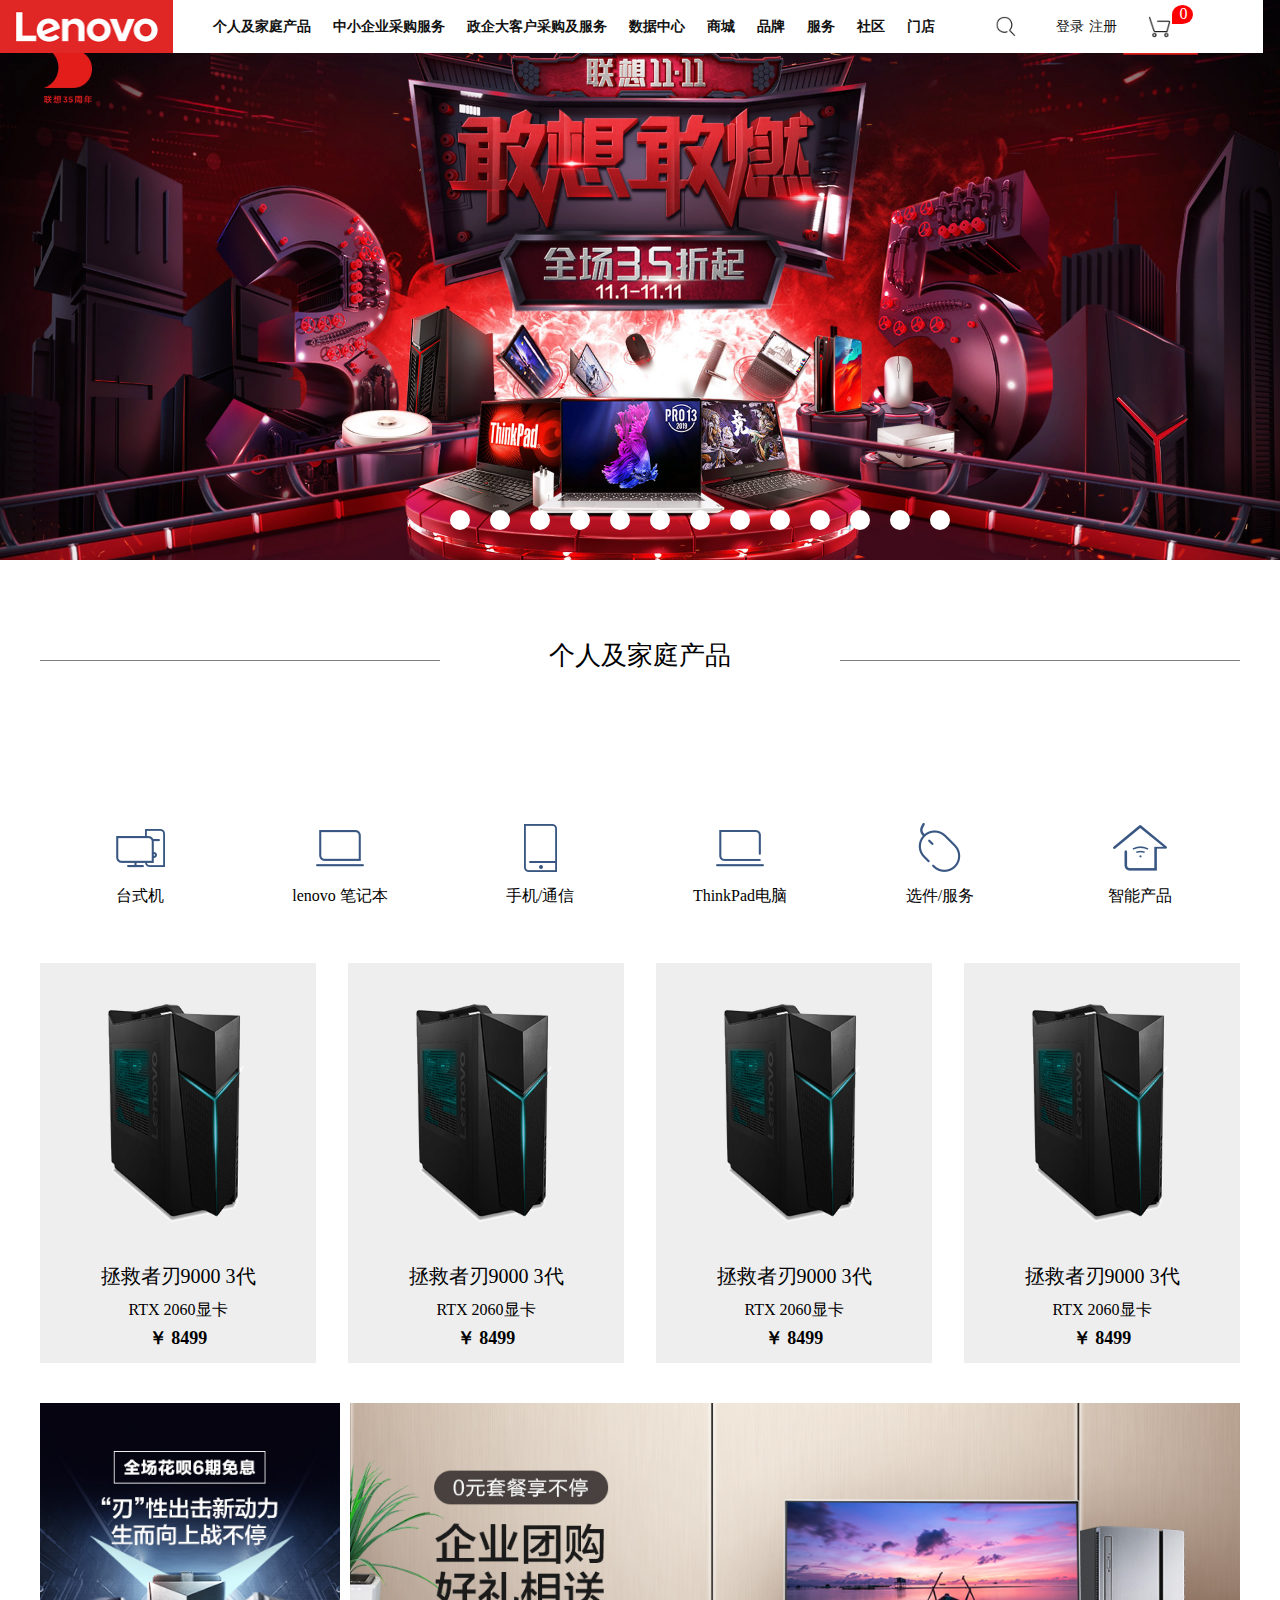
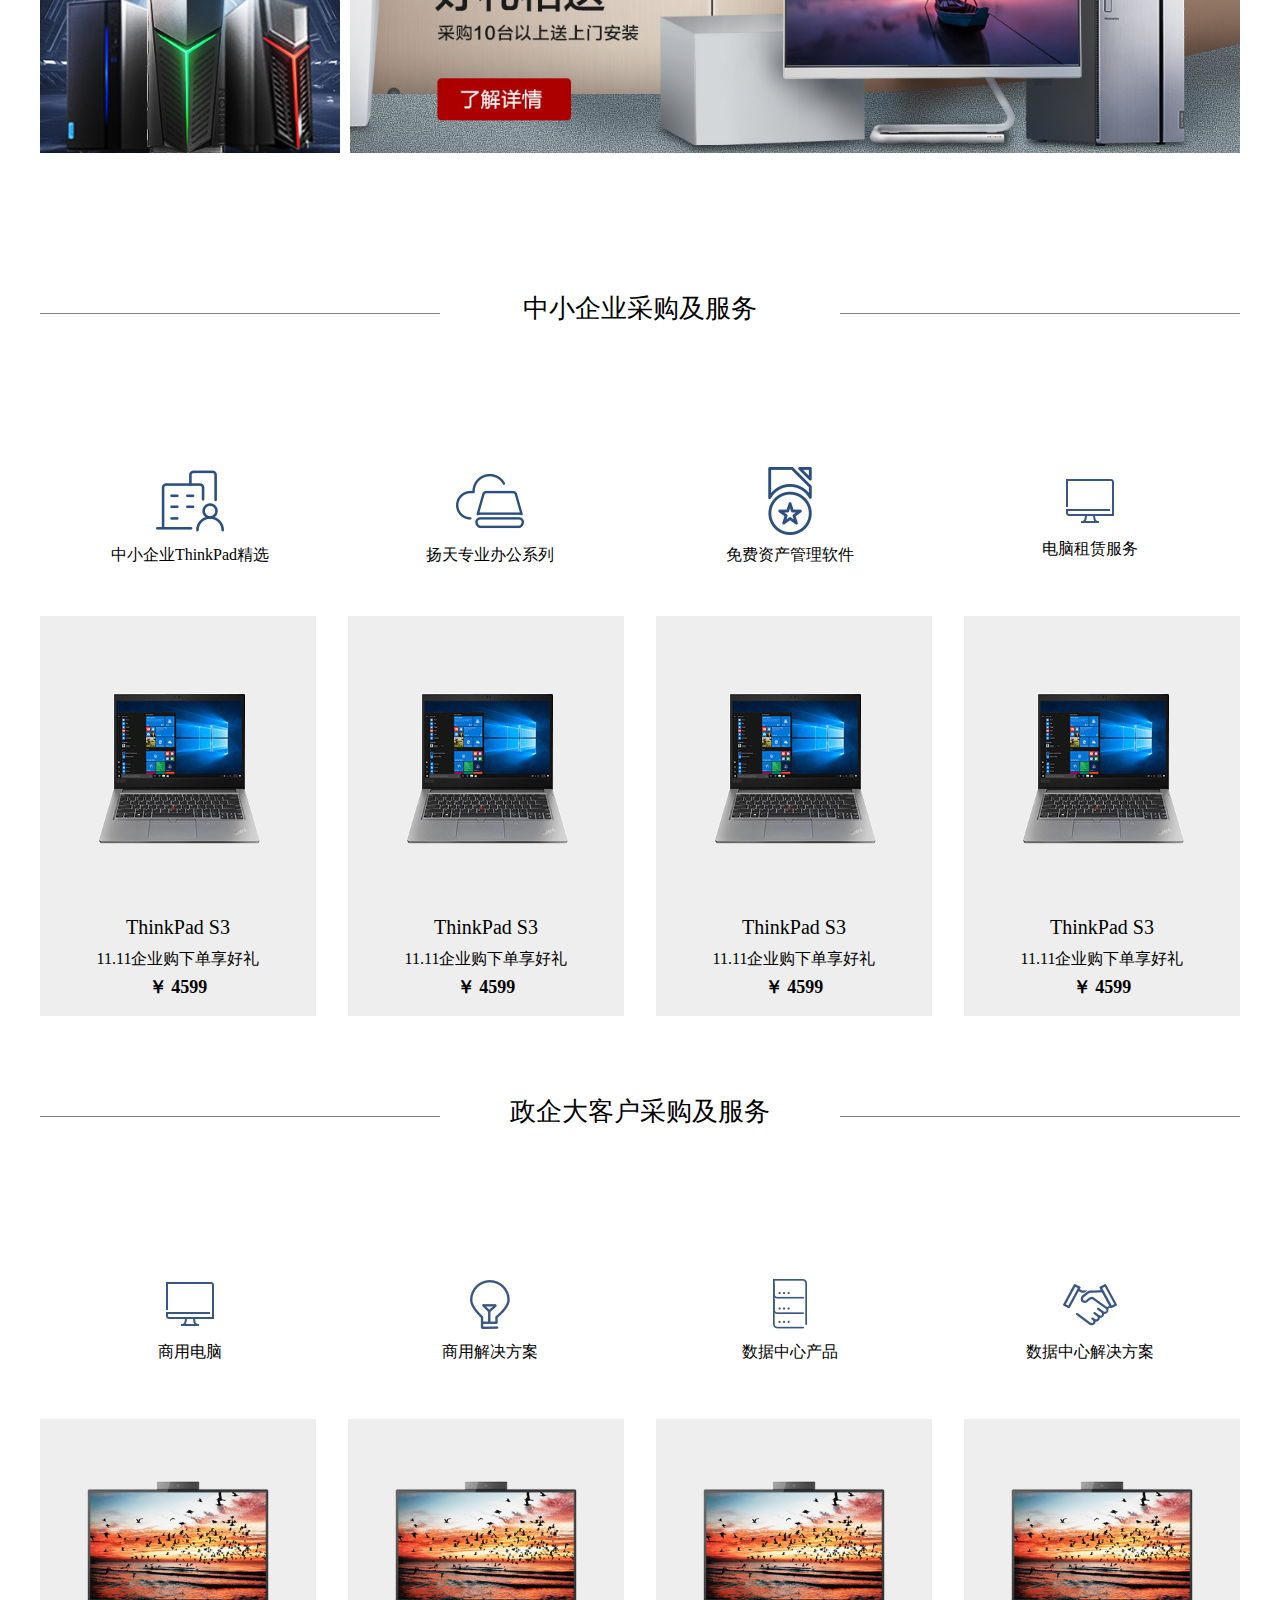
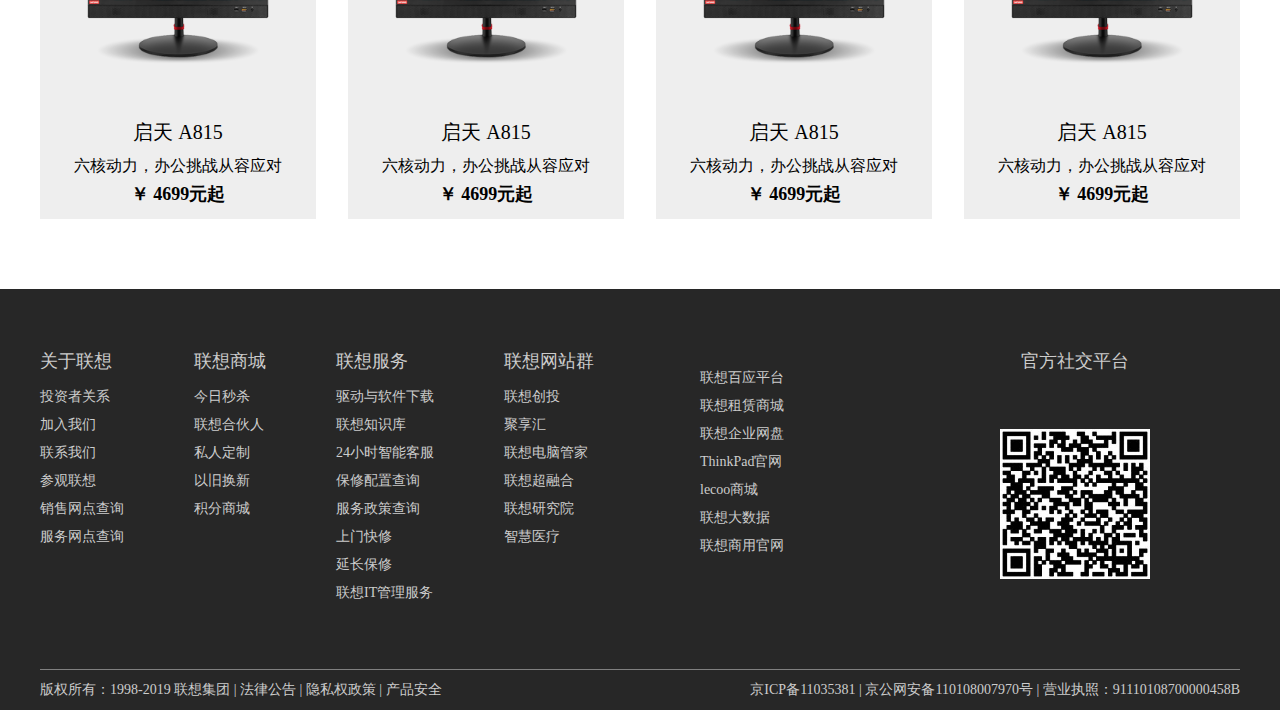
==== index.html @ bbd9d3f4 "我也忘了这是第几次提交了" ====
<!DOCTYPE html>
<html lang="en">
<head>
    <meta charset="UTF-8">
    <meta name="viewport" content="width=device-width, initial-scale=1.0">
    <meta http-equiv="X-UA-Compatible" content="ie=edge">
    <title>Document</title>
    <link rel="stylesheet" href="../css/reset.css">
    <link rel="stylesheet" href="../css/index.min.css">
    <script  src="js/require.js" async="true" defer data-main = "js/main.js"></script>
</head>
<body>
    <div class="headerbox">
        <header>
            <div class="logo"><a href=""><img src="../images/logo.png" alt=""></a></div>
            <ul>
                <li><a href="">个人及家庭产品</a></li>
                <li><a href="">中小企业采购服务</a></li>
                <li><a href="">政企大客户采购及服务</a></li>
                <li><a href="">数据中心</a></li>
                <li><a href="">商城</a></li>
                <li><a href="">品牌</a></li>
                <li><a href="">服务</a></li>
                <li><a href="">社区</a></li>
                <li><a href="">门店</a></li>
            </ul>
            <div class="search"><a href=""><img src="../images/search.png" alt=""></a></div>
            <div class="regist"><a href="">登录</a></div>
            <div class="login"><a href="">注册</a></div>
            <div class="shopping">
                <a href="">
                    <img src="../images/shopping-car.png" alt="">
                    <div class="car-count">0</div>
                </a>
            </div>
        </header>
    </div>
    <div class="bannerbox">
        <div class="banner">
            <ul>
                <!-- <li><a href=""><img src="../images/banner1.jpg" alt=""></a></li>
                <li><a href=""><img src="../images/banner2.jpg" alt=""></a></li>
                <li><a href=""><img src="../images/banner3.jpg" alt=""></a></li>
                <li><a href=""><img src="../images/banner4.jpg" alt=""></a></li>
                <li><a href=""><img src="../images/banner5.jpg" alt=""></a></li>
                <li><a href=""><img src="../images/banner6.jpg" alt=""></a></li>
                <li><a href=""><img src="../images/banner7.jpg" alt=""></a></li>
                <li><a href=""><img src="../images/banner8.jpg" alt=""></a></li>
                <li><a href=""><img src="../images/banner9.jpg" alt=""></a></li>
                <li><a href=""><img src="../images/banner10.jpg" alt=""></a></li>
                <li><a href=""><img src="../images/banner11.jpg" alt=""></a></li>
                <li><a href=""><img src="../images/banner12.jpg" alt=""></a></li> -->
            </ul>
            <div class="anchor">
                <!-- <div class = "active"></div>
                <div></div>
                <div></div>
                <div></div>
                <div></div>
                <div></div>
                <div></div>
                <div></div>
                <div></div>
                <div></div>
                <div></div>
                <div></div> -->
                
            </div>
        </div>
    </div>
    <div class="contentbox1">
        <div class="content">
            <div class="con-top">
                <p>个人及家庭产品</p>
            </div>
            <div class="con-middle">
                <a href="" class="con-middle-a1">
                    <dl>
                        <dt><img src="../images/tab1.png" alt=""></dt>
                        <dd>台式机</dd>
                    </dl>
                </a>
                <a href="" class="con-middle-a1">
                    <dl>
                        <dt><img src="../images/tab2.png" alt=""></dt>
                        <dd>lenovo 笔记本</dd>
                    </dl>
                </a>
                <a href="" class="con-middle-a1">
                    <dl>
                        <dt><img src="../images/tab3.png" alt=""></dt>
                        <dd>手机/通信</dd>
                    </dl>
                </a>
                <a href="" class="con-middle-a1">
                    <dl>
                        <dt><img src="../images/tab4.png" alt=""></dt>
                        <dd>ThinkPad电脑</dd>
                    </dl>
                </a>
                <a href="" class="con-middle-a1">
                    <dl>
                        <dt><img src="../images/tab5.png" alt=""></dt>
                        <dd>选件/服务</dd>
                    </dl>
                </a>
                <a href="" class="con-middle-a1">
                    <dl>
                        <dt><img src="../images/tab6.png" alt=""></dt>
                        <dd>智能产品</dd>
                    </dl>
                </a>
            </div>
            <div class="con-bottom">
                <ul>
                    <!-- <li>
                        <a href="">
                            <dl>
                                <dd><img src="../images/pic1.png" alt=""></dd>
                                <dt>联想服务插排板 P22</dt>
                                <h5>1.8米全长</h5>
                                <p>￥ 69</p>
                            </dl>
                        </a>
                        <a href="">
                            <dl>
                                <dd><img src="../images/pic1.png" alt=""></dd>
                                <dt>联想服务插排板 P22</dt>
                                <h5>1.8米全长</h5>
                                <p>￥ 69</p>
                            </dl>
                        </a>
                        <a href="">
                            <dl>
                                <dd><img src="../images/pic1.png" alt=""></dd>
                                <dt>联想服务插排板 P22</dt>
                                <h5>1.8米全长</h5>
                                <p>￥ 69</p>
                            </dl>
                        </a>
                        <a href="">
                            <dl>
                                <dd><img src="../images/pic1.png" alt=""></dd>
                                <dt>联想服务插排板 P22</dt>
                                <h5>1.8米全长</h5>
                                <p>￥ 69</p>
                            </dl>
                        </a>
                    </li>
                    <li>
                        <a href="">
                            <dl>
                                <dd><img src="../images/pic1.png" alt=""></dd>
                                <dt>联想服务插排板 P22</dt>
                                <h5>1.8米全长</h5>
                                <p>￥ 69</p>
                            </dl>
                        </a>
                        <a href="">
                            <dl>
                                <dd><img src="../images/pic1.png" alt=""></dd>
                                <dt>联想服务插排板 P22</dt>
                                <h5>1.8米全长</h5>
                                <p>￥ 69</p>
                            </dl>
                        </a>
                        <a href="">
                            <dl>
                                <dd><img src="../images/pic1.png" alt=""></dd>
                                <dt>联想服务插排板 P22</dt>
                                <h5>1.8米全长</h5>
                                <p>￥ 69</p>
                            </dl>
                        </a>
                        <a href="">
                            <dl>
                                <dd><img src="../images/pic1.png" alt=""></dd>
                                <dt>联想服务插排板 P22</dt>
                                <h5>1.8米全长</h5>
                                <p>￥ 69</p>
                            </dl>
                        </a>
                    </li>
                    <li>
                        <a href="">
                            <dl>
                                <dd><img src="../images/pic1.png" alt=""></dd>
                                <dt>联想服务插排板 P22</dt>
                                <h5>1.8米全长</h5>
                                <p>￥ 69</p>
                            </dl>
                        </a>
                        <a href="">
                            <dl>
                                <dd><img src="../images/pic1.png" alt=""></dd>
                                <dt>联想服务插排板 P22</dt>
                                <h5>1.8米全长</h5>
                                <p>￥ 69</p>
                            </dl>
                        </a>
                        <a href="">
                            <dl>
                                <dd><img src="../images/pic1.png" alt=""></dd>
                                <dt>联想服务插排板 P22</dt>
                                <h5>1.8米全长</h5>
                                <p>￥ 69</p>
                            </dl>
                        </a>
                        <a href="">
                            <dl>
                                <dd><img src="../images/pic1.png" alt=""></dd>
                                <dt>联想服务插排板 P22</dt>
                                <h5>1.8米全长</h5>
                                <p>￥ 69</p>
                            </dl>
                        </a>
                    </li>
                    <li>
                        <a href="">
                            <dl>
                                <dd><img src="../images/pic1.png" alt=""></dd>
                                <dt>联想服务插排板 P22</dt>
                                <h5>1.8米全长</h5>
                                <p>￥ 69</p>
                            </dl>
                        </a>
                        <a href="">
                            <dl>
                                <dd><img src="../images/pic1.png" alt=""></dd>
                                <dt>联想服务插排板 P22</dt>
                                <h5>1.8米全长</h5>
                                <p>￥ 69</p>
                            </dl>
                        </a>
                        <a href="">
                            <dl>
                                <dd><img src="../images/pic1.png" alt=""></dd>
                                <dt>联想服务插排板 P22</dt>
                                <h5>1.8米全长</h5>
                                <p>￥ 69</p>
                            </dl>
                        </a>
                        <a href="">
                            <dl>
                                <dd><img src="../images/pic1.png" alt=""></dd>
                                <dt>联想服务插排板 P22</dt>
                                <h5>1.8米全长</h5>
                                <p>￥ 69</p>
                            </dl>
                        </a>
                    </li>
                    <li>
                        <a href="">
                            <dl>
                                <dd><img src="../images/pic1.png" alt=""></dd>
                                <dt>联想服务插排板 P22</dt>
                                <h5>1.8米全长</h5>
                                <p>￥ 69</p>
                            </dl>
                        </a>
                        <a href="">
                            <dl>
                                <dd><img src="../images/pic1.png" alt=""></dd>
                                <dt>联想服务插排板 P22</dt>
                                <h5>1.8米全长</h5>
                                <p>￥ 69</p>
                            </dl>
                        </a>
                        <a href="">
                            <dl>
                                <dd><img src="../images/pic1.png" alt=""></dd>
                                <dt>联想服务插排板 P22</dt>
                                <h5>1.8米全长</h5>
                                <p>￥ 69</p>
                            </dl>
                        </a>
                        <a href="">
                            <dl>
                                <dd><img src="../images/pic1.png" alt=""></dd>
                                <dt>联想服务插排板 P22</dt>
                                <h5>1.8米全长</h5>
                                <p>￥ 69</p>
                            </dl>
                        </a>
                    </li>
                    <li>
                        <a href="">
                            <dl>
                                <dd><img src="../images/pic1.png" alt=""></dd>
                                <dt>联想服务插排板 P22</dt>
                                <h5>1.8米全长</h5>
                                <p>￥ 69</p>
                            </dl>
                        </a>
                        <a href="">
                            <dl>
                                <dd><img src="../images/pic1.png" alt=""></dd>
                                <dt>联想服务插排板 P22</dt>
                                <h5>1.8米全长</h5>
                                <p>￥ 69</p>
                            </dl>
                        </a>
                        <a href="">
                            <dl>
                                <dd><img src="../images/pic1.png" alt=""></dd>
                                <dt>联想服务插排板 P22</dt>
                                <h5>1.8米全长</h5>
                                <p>￥ 69</p>
                            </dl>
                        </a>
                        <a href="">
                            <dl>
                                <dd><img src="../images/pic1.png" alt=""></dd>
                                <dt>联想服务插排板 P22</dt>
                                <h5>1.8米全长</h5>
                                <p>￥ 69</p>
                            </dl>
                        </a>
                    </li> -->
                    
                </ul>
            </div>
            <div class="con-footer">
                <ul>
                    <!-- <li>
                            <div class="left"><a href=""><img src="images/pic11.jpg" alt=""></a></div>
                
                            <div class="right"><a href=""><img src="images/pic12.jpg" alt=""></a></div>
                    </li>
                    <li>
                            <div class="left"><a href=""><img src="images/pic11.jpg" alt=""></a></div>
                
                            <div class="right"><a href=""><img src="images/pic12.jpg" alt=""></a></div>
                    </li>
                    <li>
                            <div class="left"><a href=""><img src="images/pic11.jpg" alt=""></a></div>
                
                            <div class="right"><a href=""><img src="images/pic12.jpg" alt=""></a></div>
                    </li> -->
                </ul>
            </div>
        </div>
    </div>

    <div class="contentbox2">
            <div class="content">
                <div class="con-top">
                    <p>中小企业采购及服务</p>
                </div>
                <div class="con-middle">
                    <a href="" class="con-middle-a2">
                        <dl>
                            <dt><img src="../images/tab7.png" alt=""></dt>
                            <dd>中小企业ThinkPad精选</dd>
                        </dl>
                    </a>
                    <a href="" class="con-middle-a2">
                        <dl>
                            <dt><img src="../images/tab8.png" alt=""></dt>
                            <dd>扬天专业办公系列</dd>
                        </dl>
                    </a>
                    <a href="" class="con-middle-a2">
                        <dl>
                            <dt><img src="../images/tab9.png" alt=""></dt>
                            <dd>免费资产管理软件</dd>
                        </dl>
                    </a>
                    <a href="" class="con-middle-a2">
                        <dl>
                            <dt><img src="../images/tab10.png" alt=""></dt>
                            <dd>电脑租赁服务</dd>
                        </dl>
                    </a> 
                </div>
                <div class="con-bottom">
                    <ul>
                        <!-- <li>
                            <a href="">
                                <dl>
                                    <dd><img src="../images/pic1.png" alt=""></dd>
                                    <dt>联想服务插排板 P22</dt>
                                    <h5>1.8米全长</h5>
                                    <p>￥ 69</p>
                                </dl>
                            </a>
                            <a href="">
                                <dl>
                                    <dd><img src="../images/pic1.png" alt=""></dd>
                                    <dt>联想服务插排板 P22</dt>
                                    <h5>1.8米全长</h5>
                                    <p>￥ 69</p>
                                </dl>
                            </a>
                            <a href="">
                                <dl>
                                    <dd><img src="../images/pic1.png" alt=""></dd>
                                    <dt>联想服务插排板 P22</dt>
                                    <h5>1.8米全长</h5>
                                    <p>￥ 69</p>
                                </dl>
                            </a>
                            <a href="">
                                <dl>
                                    <dd><img src="../images/pic1.png" alt=""></dd>
                                    <dt>联想服务插排板 P22</dt>
                                    <h5>1.8米全长</h5>
                                    <p>￥ 69</p>
                                </dl>
                            </a>
                        </li>
                        <li>
                            <a href="">
                                <dl>
                                    <dd><img src="../images/pic1.png" alt=""></dd>
                                    <dt>联想服务插排板 P22</dt>
                                    <h5>1.8米全长</h5>
                                    <p>￥ 69</p>
                                </dl>
                            </a>
                            <a href="">
                                <dl>
                                    <dd><img src="../images/pic1.png" alt=""></dd>
                                    <dt>联想服务插排板 P22</dt>
                                    <h5>1.8米全长</h5>
                                    <p>￥ 69</p>
                                </dl>
                            </a>
                            <a href="">
                                <dl>
                                    <dd><img src="../images/pic1.png" alt=""></dd>
                                    <dt>联想服务插排板 P22</dt>
                                    <h5>1.8米全长</h5>
                                    <p>￥ 69</p>
                                </dl>
                            </a>
                            <a href="">
                                <dl>
                                    <dd><img src="../images/pic1.png" alt=""></dd>
                                    <dt>联想服务插排板 P22</dt>
                                    <h5>1.8米全长</h5>
                                    <p>￥ 69</p>
                                </dl>
                            </a>
                        </li>
                        <li>
                            <a href="">
                                <dl>
                                    <dd><img src="../images/pic1.png" alt=""></dd>
                                    <dt>联想服务插排板 P22</dt>
                                    <h5>1.8米全长</h5>
                                    <p>￥ 69</p>
                                </dl>
                            </a>
                            <a href="">
                                <dl>
                                    <dd><img src="../images/pic1.png" alt=""></dd>
                                    <dt>联想服务插排板 P22</dt>
                                    <h5>1.8米全长</h5>
                                    <p>￥ 69</p>
                                </dl>
                            </a>
                            <a href="">
                                <dl>
                                    <dd><img src="../images/pic1.png" alt=""></dd>
                                    <dt>联想服务插排板 P22</dt>
                                    <h5>1.8米全长</h5>
                                    <p>￥ 69</p>
                                </dl>
                            </a>
                            <a href="">
                                <dl>
                                    <dd><img src="../images/pic1.png" alt=""></dd>
                                    <dt>联想服务插排板 P22</dt>
                                    <h5>1.8米全长</h5>
                                    <p>￥ 69</p>
                                </dl>
                            </a>
                        </li>
                        <li>
                            <a href="">
                                <dl>
                                    <dd><img src="../images/pic1.png" alt=""></dd>
                                    <dt>联想服务插排板 P22</dt>
                                    <h5>1.8米全长</h5>
                                    <p>￥ 69</p>
                                </dl>
                            </a>
                            <a href="">
                                <dl>
                                    <dd><img src="../images/pic1.png" alt=""></dd>
                                    <dt>联想服务插排板 P22</dt>
                                    <h5>1.8米全长</h5>
                                    <p>￥ 69</p>
                                </dl>
                            </a>
                            <a href="">
                                <dl>
                                    <dd><img src="../images/pic1.png" alt=""></dd>
                                    <dt>联想服务插排板 P22</dt>
                                    <h5>1.8米全长</h5>
                                    <p>￥ 69</p>
                                </dl>
                            </a>
                            <a href="">
                                <dl>
                                    <dd><img src="../images/pic1.png" alt=""></dd>
                                    <dt>联想服务插排板 P22</dt>
                                    <h5>1.8米全长</h5>
                                    <p>￥ 69</p>
                                </dl>
                            </a>
                        </li>
                        <li>
                            <a href="">
                                <dl>
                                    <dd><img src="../images/pic1.png" alt=""></dd>
                                    <dt>联想服务插排板 P22</dt>
                                    <h5>1.8米全长</h5>
                                    <p>￥ 69</p>
                                </dl>
                            </a>
                            <a href="">
                                <dl>
                                    <dd><img src="../images/pic1.png" alt=""></dd>
                                    <dt>联想服务插排板 P22</dt>
                                    <h5>1.8米全长</h5>
                                    <p>￥ 69</p>
                                </dl>
                            </a>
                            <a href="">
                                <dl>
                                    <dd><img src="../images/pic1.png" alt=""></dd>
                                    <dt>联想服务插排板 P22</dt>
                                    <h5>1.8米全长</h5>
                                    <p>￥ 69</p>
                                </dl>
                            </a>
                            <a href="">
                                <dl>
                                    <dd><img src="../images/pic1.png" alt=""></dd>
                                    <dt>联想服务插排板 P22</dt>
                                    <h5>1.8米全长</h5>
                                    <p>￥ 69</p>
                                </dl>
                            </a>
                        </li>
                        <li>
                            <a href="">
                                <dl>
                                    <dd><img src="../images/pic1.png" alt=""></dd>
                                    <dt>联想服务插排板 P22</dt>
                                    <h5>1.8米全长</h5>
                                    <p>￥ 69</p>
                                </dl>
                            </a>
                            <a href="">
                                <dl>
                                    <dd><img src="../images/pic1.png" alt=""></dd>
                                    <dt>联想服务插排板 P22</dt>
                                    <h5>1.8米全长</h5>
                                    <p>￥ 69</p>
                                </dl>
                            </a>
                            <a href="">
                                <dl>
                                    <dd><img src="../images/pic1.png" alt=""></dd>
                                    <dt>联想服务插排板 P22</dt>
                                    <h5>1.8米全长</h5>
                                    <p>￥ 69</p>
                                </dl>
                            </a>
                            <a href="">
                                <dl>
                                    <dd><img src="../images/pic1.png" alt=""></dd>
                                    <dt>联想服务插排板 P22</dt>
                                    <h5>1.8米全长</h5>
                                    <p>￥ 69</p>
                                </dl>
                            </a>
                        </li> -->
                        
                    </ul>
                </div>
                
            </div>
        </div>
        <div class="contentbox3">
                <div class="content">
                    <div class="con-top">
                        <p>政企大客户采购及服务</p>
                    </div>
                    <div class="con-middle">
                        <a href="" class="con-middle-a3">
                            <dl>
                                <dt><img src="../images/tab11.png" alt=""></dt>
                                <dd>商用电脑</dd>
                            </dl>
                        </a>
                        <a href="" class="con-middle-a3">
                            <dl>
                                <dt><img src="../images/tab12.png" alt=""></dt>
                                <dd>商用解决方案</dd>
                            </dl>
                        </a>
                        <a href="" class="con-middle-a3">
                            <dl>
                                <dt><img src="../images/tab13.png" alt=""></dt>
                                <dd>数据中心产品</dd>
                            </dl>
                        </a>
                        <a href="" class="con-middle-a3">
                            <dl>
                                <dt><img src="../images/tab14.png" alt=""></dt>
                                <dd>数据中心解决方案</dd>
                            </dl>
                        </a> 
                    </div>
                    <div class="con-bottom">
                        <ul>
                            <!-- <li>
                                <a href="">
                                    <dl>
                                        <dd><img src="../images/pic1.png" alt=""></dd>
                                        <dt>联想服务插排板 P22</dt>
                                        <h5>1.8米全长</h5>
                                        <p>￥ 69</p>
                                    </dl>
                                </a>
                                <a href="">
                                    <dl>
                                        <dd><img src="../images/pic1.png" alt=""></dd>
                                        <dt>联想服务插排板 P22</dt>
                                        <h5>1.8米全长</h5>
                                        <p>￥ 69</p>
                                    </dl>
                                </a>
                                <a href="">
                                    <dl>
                                        <dd><img src="../images/pic1.png" alt=""></dd>
                                        <dt>联想服务插排板 P22</dt>
                                        <h5>1.8米全长</h5>
                                        <p>￥ 69</p>
                                    </dl>
                                </a>
                                <a href="">
                                    <dl>
                                        <dd><img src="../images/pic1.png" alt=""></dd>
                                        <dt>联想服务插排板 P22</dt>
                                        <h5>1.8米全长</h5>
                                        <p>￥ 69</p>
                                    </dl>
                                </a>
                            </li>
                            <li>
                                <a href="">
                                    <dl>
                                        <dd><img src="../images/pic1.png" alt=""></dd>
                                        <dt>联想服务插排板 P22</dt>
                                        <h5>1.8米全长</h5>
                                        <p>￥ 69</p>
                                    </dl>
                                </a>
                                <a href="">
                                    <dl>
                                        <dd><img src="../images/pic1.png" alt=""></dd>
                                        <dt>联想服务插排板 P22</dt>
                                        <h5>1.8米全长</h5>
                                        <p>￥ 69</p>
                                    </dl>
                                </a>
                                <a href="">
                                    <dl>
                                        <dd><img src="../images/pic1.png" alt=""></dd>
                                        <dt>联想服务插排板 P22</dt>
                                        <h5>1.8米全长</h5>
                                        <p>￥ 69</p>
                                    </dl>
                                </a>
                                <a href="">
                                    <dl>
                                        <dd><img src="../images/pic1.png" alt=""></dd>
                                        <dt>联想服务插排板 P22</dt>
                                        <h5>1.8米全长</h5>
                                        <p>￥ 69</p>
                                    </dl>
                                </a>
                            </li>
                            <li>
                                <a href="">
                                    <dl>
                                        <dd><img src="../images/pic1.png" alt=""></dd>
                                        <dt>联想服务插排板 P22</dt>
                                        <h5>1.8米全长</h5>
                                        <p>￥ 69</p>
                                    </dl>
                                </a>
                                <a href="">
                                    <dl>
                                        <dd><img src="../images/pic1.png" alt=""></dd>
                                        <dt>联想服务插排板 P22</dt>
                                        <h5>1.8米全长</h5>
                                        <p>￥ 69</p>
                                    </dl>
                                </a>
                                <a href="">
                                    <dl>
                                        <dd><img src="../images/pic1.png" alt=""></dd>
                                        <dt>联想服务插排板 P22</dt>
                                        <h5>1.8米全长</h5>
                                        <p>￥ 69</p>
                                    </dl>
                                </a>
                                <a href="">
                                    <dl>
                                        <dd><img src="../images/pic1.png" alt=""></dd>
                                        <dt>联想服务插排板 P22</dt>
                                        <h5>1.8米全长</h5>
                                        <p>￥ 69</p>
                                    </dl>
                                </a>
                            </li>
                            <li>
                                <a href="">
                                    <dl>
                                        <dd><img src="../images/pic1.png" alt=""></dd>
                                        <dt>联想服务插排板 P22</dt>
                                        <h5>1.8米全长</h5>
                                        <p>￥ 69</p>
                                    </dl>
                                </a>
                                <a href="">
                                    <dl>
                                        <dd><img src="../images/pic1.png" alt=""></dd>
                                        <dt>联想服务插排板 P22</dt>
                                        <h5>1.8米全长</h5>
                                        <p>￥ 69</p>
                                    </dl>
                                </a>
                                <a href="">
                                    <dl>
                                        <dd><img src="../images/pic1.png" alt=""></dd>
                                        <dt>联想服务插排板 P22</dt>
                                        <h5>1.8米全长</h5>
                                        <p>￥ 69</p>
                                    </dl>
                                </a>
                                <a href="">
                                    <dl>
                                        <dd><img src="../images/pic1.png" alt=""></dd>
                                        <dt>联想服务插排板 P22</dt>
                                        <h5>1.8米全长</h5>
                                        <p>￥ 69</p>
                                    </dl>
                                </a>
                            </li>
                            <li>
                                <a href="">
                                    <dl>
                                        <dd><img src="../images/pic1.png" alt=""></dd>
                                        <dt>联想服务插排板 P22</dt>
                                        <h5>1.8米全长</h5>
                                        <p>￥ 69</p>
                                    </dl>
                                </a>
                                <a href="">
                                    <dl>
                                        <dd><img src="../images/pic1.png" alt=""></dd>
                                        <dt>联想服务插排板 P22</dt>
                                        <h5>1.8米全长</h5>
                                        <p>￥ 69</p>
                                    </dl>
                                </a>
                                <a href="">
                                    <dl>
                                        <dd><img src="../images/pic1.png" alt=""></dd>
                                        <dt>联想服务插排板 P22</dt>
                                        <h5>1.8米全长</h5>
                                        <p>￥ 69</p>
                                    </dl>
                                </a>
                                <a href="">
                                    <dl>
                                        <dd><img src="../images/pic1.png" alt=""></dd>
                                        <dt>联想服务插排板 P22</dt>
                                        <h5>1.8米全长</h5>
                                        <p>￥ 69</p>
                                    </dl>
                                </a>
                            </li>
                            <li>
                                <a href="">
                                    <dl>
                                        <dd><img src="../images/pic1.png" alt=""></dd>
                                        <dt>联想服务插排板 P22</dt>
                                        <h5>1.8米全长</h5>
                                        <p>￥ 69</p>
                                    </dl>
                                </a>
                                <a href="">
                                    <dl>
                                        <dd><img src="../images/pic1.png" alt=""></dd>
                                        <dt>联想服务插排板 P22</dt>
                                        <h5>1.8米全长</h5>
                                        <p>￥ 69</p>
                                    </dl>
                                </a>
                                <a href="">
                                    <dl>
                                        <dd><img src="../images/pic1.png" alt=""></dd>
                                        <dt>联想服务插排板 P22</dt>
                                        <h5>1.8米全长</h5>
                                        <p>￥ 69</p>
                                    </dl>
                                </a>
                                <a href="">
                                    <dl>
                                        <dd><img src="../images/pic1.png" alt=""></dd>
                                        <dt>联想服务插排板 P22</dt>
                                        <h5>1.8米全长</h5>
                                        <p>￥ 69</p>
                                    </dl>
                                </a>
                            </li> -->
                            
                        </ul>
                    </div>
                    
                </div>
            </div>



    <!-- 页面底部 -->
    <div class="footbox">
        <footer>
            <div class="top">
                <div class="left">
                    <dl>
                        <dt><a href="">关于联想</a></dt>
                        <dd><a href="">投资者关系</a></dd>
                        <dd><a href="">加入我们</a></dd>
                        <dd><a href="">联系我们</a></dd>
                        <dd><a href="">参观联想</a></dd>
                        <dd><a href="">销售网点查询</a></dd>
                        <dd><a href="">服务网点查询</a></dd>
                    </dl>
                    <dl>
                        <dt><a href="">联想商城</a></dt>
                        <dd><a href="">今日秒杀</a></dd>
                        <dd><a href="">联想合伙人</a></dd>
                        <dd><a href="">私人定制</a></dd>
                        <dd><a href="">以旧换新</a></dd>
                        <dd><a href="">积分商城</a></dd>                   
                    </dl>
                    <dl>
                        <dt><a href="">联想服务</a></dt>
                        <dd><a href="">驱动与软件下载</a></dd>
                        <dd><a href="">联想知识库</a></dd>
                        <dd><a href="">24小时智能客服</a></dd>
                        <dd><a href="">保修配置查询</a></dd>
                        <dd><a href="">服务政策查询</a></dd>
                        <dd><a href="">上门快修</a></dd>
                        <dd><a href="">延长保修</a></dd>
                        <dd><a href="">联想IT管理服务</a></dd>
                    </dl>
                    <dl>
                        <dt><a href="">联想网站群</a></dt>
                        <dd><a href="">联想创投</a></dd>
                        <dd><a href="">聚享汇</a></dd>
                        <dd><a href="">联想电脑管家</a></dd>
                        <dd><a href="">联想超融合</a></dd>
                        <dd><a href="">联想研究院</a></dd>
                        <dd><a href="">智慧医疗</a></dd>
                    </dl>
                </div>
                <div class="middle">
                    <ul>
                        <li><a href="">联想百应平台</a></li>
                        <li><a href="">联想租赁商城</a></li>
                        <li><a href="">联想企业网盘</a></li>
                        <li><a href="">ThinkPad官网</a></li>
                        <li><a href="">lecoo商城</a></li>
                        <li><a href="">联想大数据</a></li>
                        <li><a href="">联想商用官网</a></li>
                    </ul>
                </div>
                <div class="right">
                    <p>官方社交平台</p>
                    <div class="share">
                        <a href=""><img src="../images/share.jpg" alt=""></a>
                    </div>
                </div>
            </div>
            <div class="bottom">
                <p class="left">
                    版权所有：1998-2019 联想集团 | 法律公告 | 隐私权政策 | 产品安全 
                </p>
                <p class="right"> 
                    京ICP备11035381 | 京公网安备110108007970号 | 营业执照：91110108700000458B
                </p>
            </div>
        </footer>
    </div>
</body>
</html>
---- css/index.min.css ----
.headerbox{height:53px;position:fixed;z-index:2;top:0;left:0;background:#fff}.headerbox header{height:53px;width:1263px}.headerbox header .logo,.headerbox header .logo img{width:173px;height:53px}.headerbox header .logo{float:left}.headerbox header ul{width:764px;height:53px;padding:0 18px 0 40px;float:left}.headerbox header ul li{float:left}.headerbox header ul li a{padding-right:22px;line-height:53px;text-align:center;height:53px;font-size:14px;color:#121212;font-weight:800}.headerbox header .search{float:left;width:21px;margin:16px 0}.headerbox header .search img{width:21px;height:21px}.headerbox header .regist{width:28px;height:53px;line-height:53px;padding-left:40px;float:left;padding-right:5px;font-size:14px}.headerbox header .regist a{height:19px;width:73px;color:#121212}.headerbox header .login{float:left;width:59px;height:53px;line-height:53px;font-size:14px}.headerbox header .login a{color:#121212}.headerbox header .shopping{float:left;padding:15px 0;position:relative}.contentbox1 .content .con-middle a dl dd,.contentbox2 .content .con-middle a dl dd,.contentbox3 .content .con-middle a dl dd{padding-top:10px}.headerbox header .shopping img{width:23px;height:23px;float:left}.headerbox header .shopping .car-count{position:absolute;width:19px;height:19px;line-height:18px;padding-left:2px;text-align:center;background:red;border-radius:50% 50% 50% 0;color:#fff;left:24px;top:5px;float:left}.banner,.banner .anchor{position:relative}.banner,.banner ul{height:560px;width:100%}.footbox footer .bottom,.footbox footer .top .left dl dd a,.footbox footer .top .left dl dt a,.footbox footer .top .middle ul li a{color:#ccc}.banner ul{overflow:hidden}.banner ul img{width:100%;height:100%}.banner .anchor{width:540px;height:10px;left:450px;bottom:50px}.contentbox1 .content .con-top p,.contentbox2 .content .con-top p,.contentbox3 .content .con-top p{left:400px;top:-15px;line-height:20px;text-align:center}.banner .anchor div{float:left;width:20px;height:20px;margin-right:20px;border-radius:50%;background:#fff}.banner .anchor .active{background:red}.contentbox1{margin-top:100px}.contentbox1 .content{width:1200px;margin:0 auto}.contentbox1 .content .con-top{border-top:1px solid gray;height:102px;position:relative}.contentbox1 .content .con-top p{width:400px;height:20px;position:absolute;background:#fff;font-size:26px}.contentbox1 .content .con-middle{height:200px;width:1200px;display:flex}.contentbox1 .content .con-middle .active{background:orange}.contentbox1 .content .con-middle a{display:flex;justify-content:center;align-items:center;width:200px}.contentbox1 .content .con-middle a dl{display:flex;flex-flow:column;justify-content:center;align-items:center}.contentbox1 .content .con-bottom ul{height:400px;overflow:hidden;margin-bottom:40px}.contentbox1 .content .con-bottom ul li{display:flex;height:400px;justify-content:space-between}.contentbox1 .content .con-bottom ul li a{width:23%;height:400px;background:#eee}.contentbox1 .content .con-bottom ul li a dl dd{width:100%;height:300px}.contentbox1 .content .con-bottom ul li a dl dd img{width:100%;height:100%}.contentbox1 .content .con-bottom ul li a dl dt{text-align:center;font-size:20px;margin-bottom:10px}.contentbox1 .content .con-bottom ul li a dl h5{text-align:center;margin-bottom:5px;font-size:16px}.contentbox1 .content .con-bottom ul li a dl p{text-align:center;font-size:18px;margin-top:5px;font-weight:800}.contentbox1 .content .con-footer{padding-bottom:60px}.contentbox1 .content .con-footer ul{overflow:hidden;height:350px}.contentbox1 .content .con-footer ul li .left{float:left;width:300px;height:400px}.contentbox1 .content .con-footer ul li .left img{width:100%;height:100%}.contentbox1 .content .con-footer ul li .right{float:right;width:890px;height:350px}.contentbox1 .content .con-footer ul li .right img{width:100%;height:100%}.contentbox2{margin-top:100px}.contentbox2 .content{width:1200px;margin:0 auto}.contentbox2 .content .con-top{border-top:1px solid gray;height:102px;position:relative}.contentbox2 .content .con-top p{width:400px;height:20px;position:absolute;background:#fff;font-size:26px}.contentbox2 .content .con-middle{height:200px;width:1200px;display:flex}.contentbox2 .content .con-middle .active{background:orange}.contentbox2 .content .con-middle a{display:flex;justify-content:center;align-items:center;width:300px}.contentbox2 .content .con-middle a dl{display:flex;flex-flow:column;justify-content:center;align-items:center}.contentbox2 .content .con-bottom ul{height:400px;overflow:hidden;margin-bottom:40px}.contentbox2 .content .con-bottom ul li{display:flex;height:400px;justify-content:space-between}.contentbox2 .content .con-bottom ul li a{width:23%;height:400px;background:#eee}.contentbox2 .content .con-bottom ul li a dl dd{width:100%;height:300px}.contentbox2 .content .con-bottom ul li a dl dd img{width:100%;height:100%}.contentbox2 .content .con-bottom ul li a dl dt{text-align:center;font-size:20px;margin-bottom:10px}.contentbox2 .content .con-bottom ul li a dl h5{text-align:center;margin-bottom:5px;font-size:16px}.contentbox2 .content .con-bottom ul li a dl p{text-align:center;font-size:18px;margin-top:5px;font-weight:800}.contentbox3{margin-top:100px}.contentbox3 .content{width:1200px;margin:0 auto}.contentbox3 .content .con-top{border-top:1px solid gray;height:102px;position:relative}.contentbox3 .content .con-top p{width:400px;height:20px;position:absolute;background:#fff;font-size:26px}.contentbox3 .content .con-middle{height:200px;width:1200px;display:flex}.contentbox3 .content .con-middle .active{background:orange}.contentbox3 .content .con-middle a{display:flex;justify-content:center;align-items:center;width:300px}.contentbox3 .content .con-middle a dl{display:flex;flex-flow:column;justify-content:center;align-items:center}.contentbox3 .content .con-bottom ul{height:400px;overflow:hidden;margin-bottom:40px}.contentbox3 .content .con-bottom ul li{display:flex;height:400px;justify-content:space-between}.contentbox3 .content .con-bottom ul li a{width:23%;height:400px;background:#eee}.contentbox3 .content .con-bottom ul li a dl dd{width:100%;height:300px}.contentbox3 .content .con-bottom ul li a dl dd img{width:100%;height:100%}.contentbox3 .content .con-bottom ul li a dl dt{text-align:center;font-size:20px;margin-bottom:10px}.contentbox3 .content .con-bottom ul li a dl h5{text-align:center;margin-bottom:5px;font-size:16px}.contentbox3 .content .con-bottom ul li a dl p{text-align:center;font-size:18px;margin-top:5px;font-weight:800}.footbox{margin-top:70px;background:#272727}.footbox footer{width:1200px;margin:0 auto}.footbox footer .top{height:250px;padding:60px 0 70px;border-bottom:1px solid gray}.footbox footer .top .left{float:left;width:660px}.footbox footer .top .left dl{float:left;padding-right:70px}.footbox footer .top .left dl dt{padding-bottom:15px;font-size:18px}.footbox footer .top .left dl dd,.footbox footer .top .middle ul li{font-size:14px;padding-bottom:10px}.footbox footer .top .middle{width:210px;float:left}.footbox footer .top .middle ul{padding-top:20px}.footbox footer .top .right{padding-left:30px;position:relative}.footbox footer .top .right p{color:#ccc;font-size:18px;text-align:center}.footbox footer .top .right .share img{width:150px;height:150px;position:absolute;top:80px;left:960px}.footbox footer .bottom{height:40px;line-height:40px;font-size:14px}.footbox footer .bottom .left{float:left}.footbox footer .bottom .right{float:right}
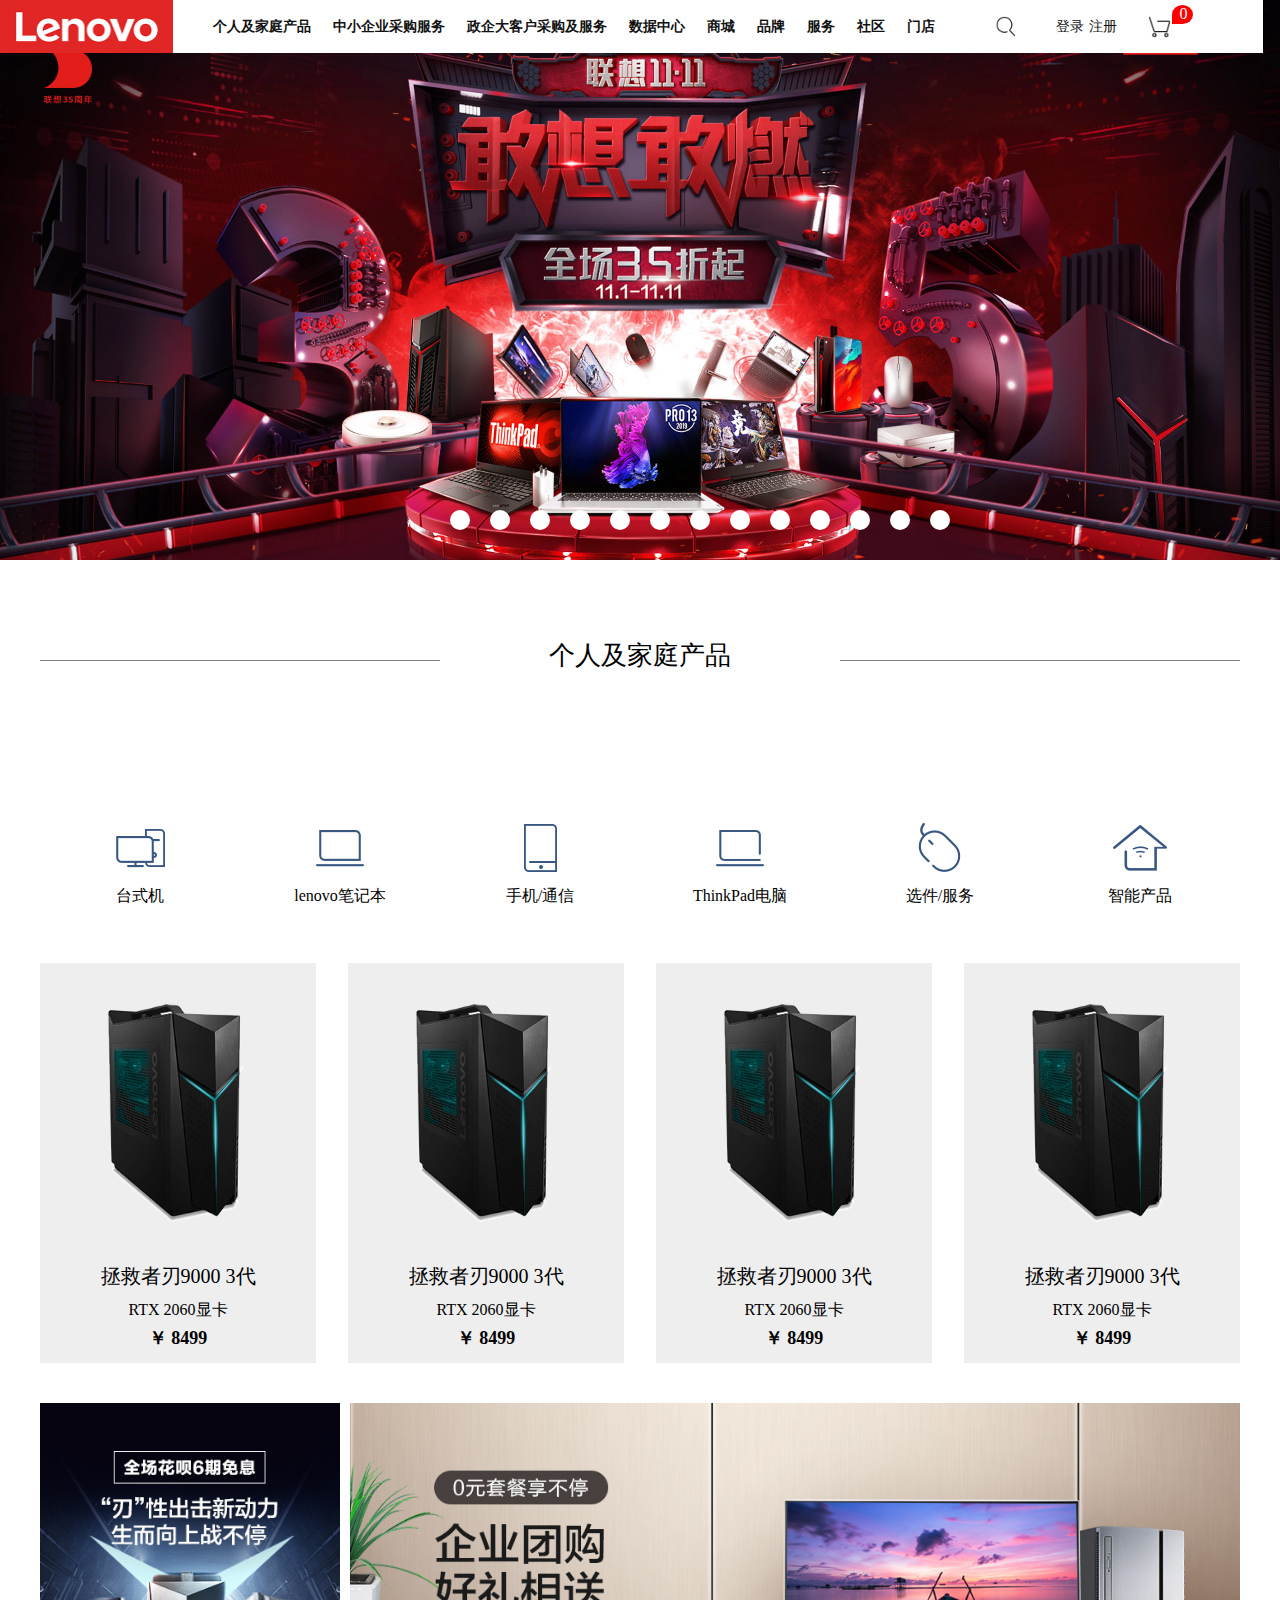
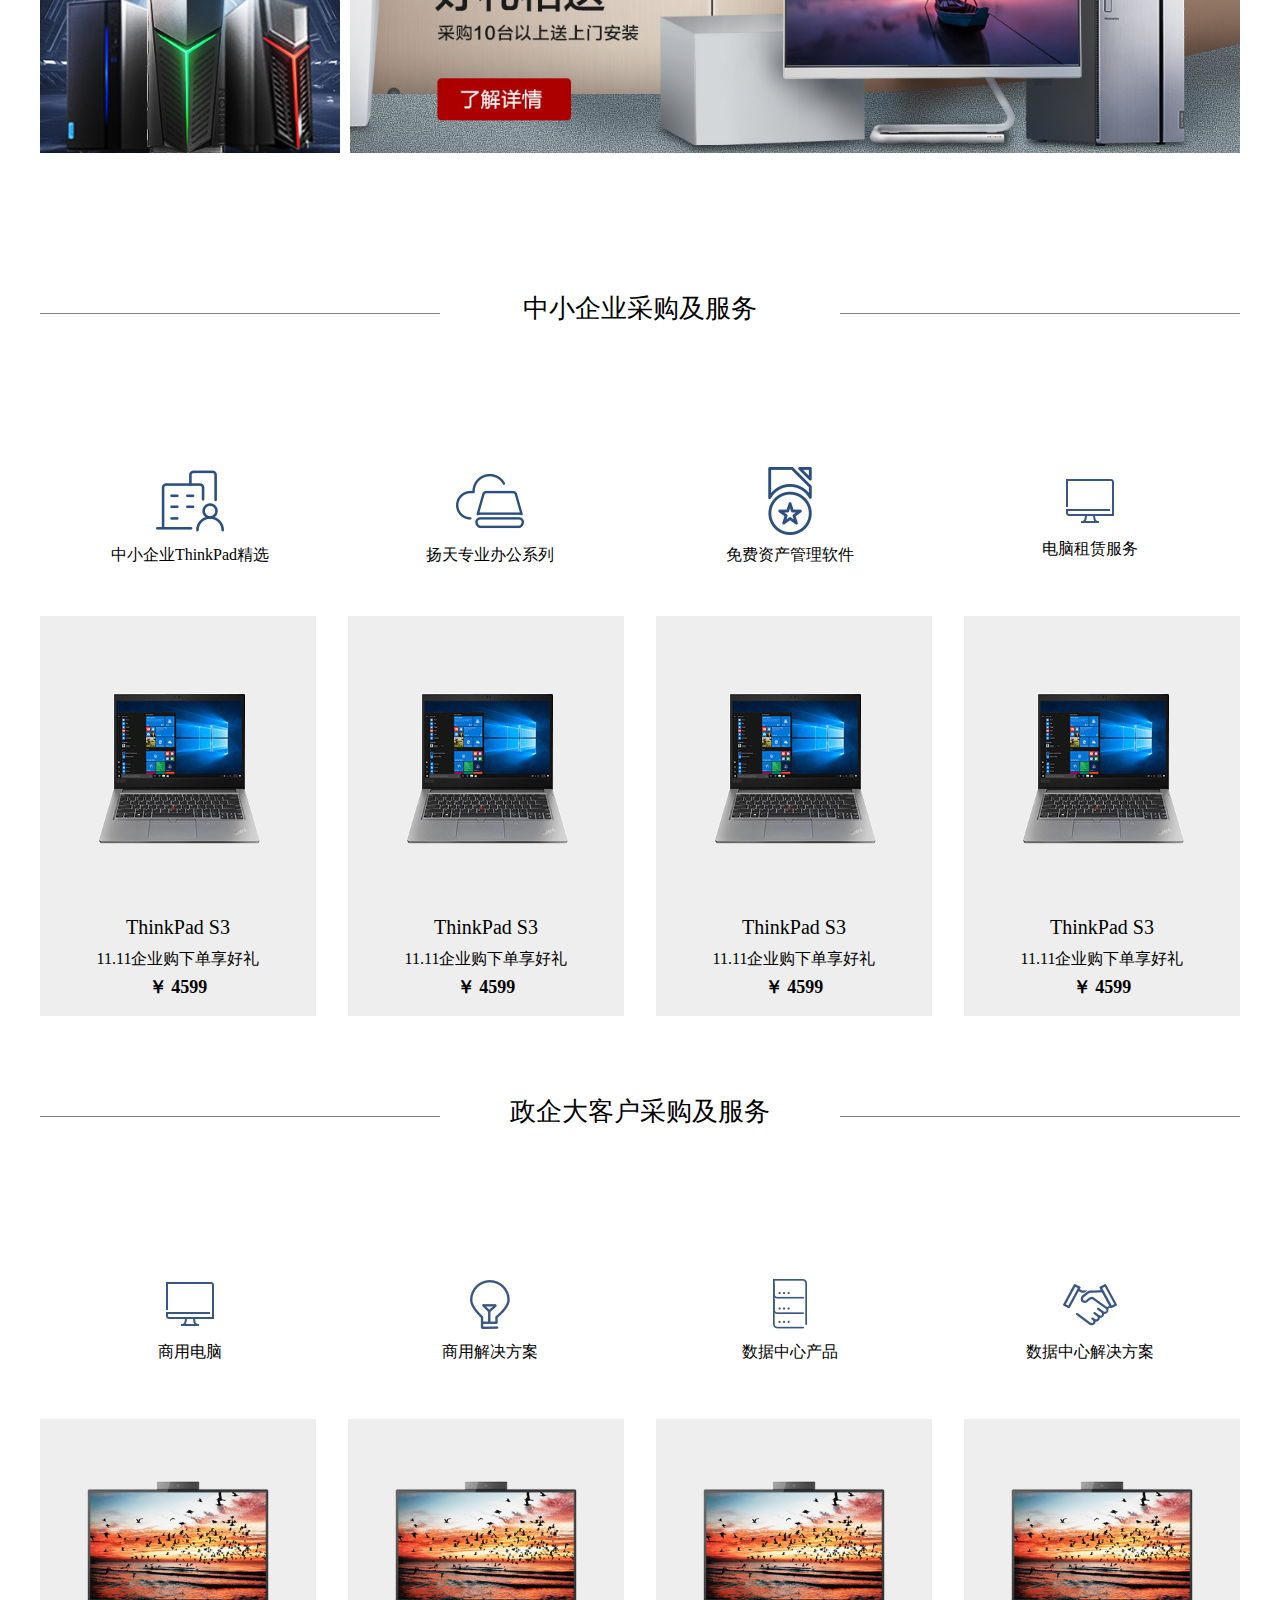
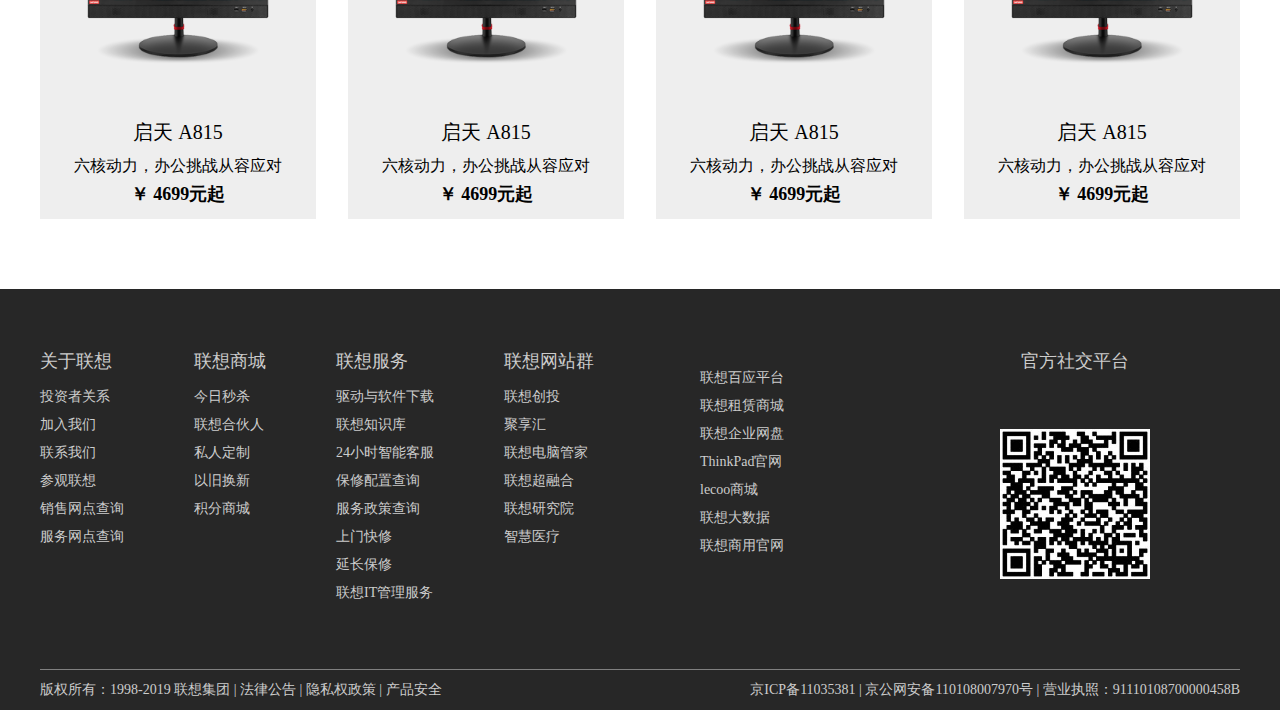
==== commit e4be0fee: "“这是第二次提交" ====
--- a/index.html
+++ b/index.html
@@ -14,9 +14,9 @@
         <header>
             <div class="logo"><a href=""><img src="../images/logo.png" alt=""></a></div>
             <ul>
-                <li><a href="">个人及家庭产品</a></li>
-                <li><a href="">中小企业采购服务</a></li>
-                <li><a href="">政企大客户采购及服务</a></li>
+                <li class = "check"><a href="">个人及家庭产品</a></li>
+                <li class = "check"><a href="">中小企业采购服务</a></li>
+                <li class = "check"><a href="">政企大客户采购及服务</a></li>
                 <li><a href="">数据中心</a></li>
                 <li><a href="">商城</a></li>
                 <li><a href="">品牌</a></li>
@@ -35,6 +35,314 @@
             </div>
         </header>
     </div>
+
+    <!-- 页面下拉 -->
+    <div class="showbox">
+        <div class="show">
+            <div class="top">
+                <ul>
+                    <li><a href="">
+                        <dl class="active checkbox">
+                            <dt><img src="../images/tab1-1.jpg" alt="" srcset=""></dt>
+                            <dd>Lenovo电脑</dd>
+                        </dl>
+                        <dl>
+                            <dt><img src="../images/tab1-2.jpg" alt="" srcset=""></dt>
+                            <dd>ThikPad电脑</dd>
+                        </dl>
+                        <dl>
+                            <dt><img src="../images/tab1-3.jpg" alt="" srcset=""></dt>
+                            <dd>手机/通信</dd>
+                        </dl>
+                        <dl>
+                            <dt><img src="../images/tab1-4.jpg" alt="" srcset=""></dt>
+                            <dd>智能产品</dd>
+                        </dl>
+                        <dl>
+                            <dt><img src="../images/tab1-5.jpg" alt="" srcset=""></dt>
+                            <dd>平板电脑</dd>
+                        </dl>
+                        <dl>
+                            <dt><img src="../images/tab1-6.jpg" alt="" srcset=""></dt>
+                            <dd>配件/办公</dd>
+                        </dl>
+                        <dl>
+                            <dt><img src="../images/tab1-7.jpg" alt=""></dt>
+                            <dd>增值服务</dd>
+                        </dl>
+                    </a></li>
+                    
+
+                    <li><a href="">
+                        <dl class="active checkbox">
+                            <dt><img src="../images/tab2-1.jpg" alt="" srcset=""></dt>
+                            <dd>办公电脑</dd>
+                        </dl>
+                        <dl>
+                            <dt><img src="../images/tab2-2.jpg" alt="" srcset=""></dt>
+                            <dd>电脑租赁服务</dd>
+                        </dl>
+                        <dl>
+                            <dt><img src="../images/tab2-3.jpg" alt="" srcset=""></dt>
+                            <dd>办公软件</dd>
+                        </dl>
+                        <dl>
+                            <dt><img src="../images/tab2-4.jpg" alt="" srcset=""></dt>
+                            <dd>企业会员</dd>
+                        </dl>
+                    </a></li>
+
+
+
+                    <li><a href="">
+                        <dl class="active checkbox">
+                            <dt><img src="../images/tab3-1.jpg" alt="" srcset=""></dt>
+                            <dd>产品</dd>
+                        </dl>
+                        <dl>
+                            <dt><img src="../images/tab3-2.jpg" alt="" srcset=""></dt>
+                            <dd>解决方案</dd>
+                        </dl>
+                        <dl>
+                            <dt><img src="../images/tab3-3.jpg" alt="" srcset=""></dt>
+                            <dd>在线采购</dd>
+                        </dl>
+                    </a></li>
+
+                </ul>
+            </div>
+            <div class="bottom">
+                <ul>
+                    <li>
+                        <a href="">
+                            <dl>
+                                <dt>游戏本</dt>
+                                <dd>&lt;&lt;&nbsp;&nbsp;&nbsp;拯救者Y7000</dd>
+                                <dd>&lt;&lt;&nbsp;&nbsp;&nbsp;拯救者Y7000</dd>
+                                <dd>&lt;&lt;&nbsp;&nbsp;&nbsp;拯救者Y7000</dd>
+                                <dd>&lt;&lt;&nbsp;&nbsp;&nbsp;拯救者Y7000</dd>
+                            </dl>
+                            <dl>
+                                    <dt>游戏本</dt>
+                                    <dd>&lt;&lt;&nbsp;&nbsp;&nbsp;拯救者Y7000</dd>
+                                    <dd>&lt;&lt;&nbsp;&nbsp;&nbsp;拯救者Y7000</dd>
+                                    <dd>&lt;&lt;&nbsp;&nbsp;&nbsp;拯救者Y7000</dd>
+                                    <dd>&lt;&lt;&nbsp;&nbsp;&nbsp;拯救者Y7000</dd>
+                                </dl>
+                                <dl>
+                                        <dt>游戏本</dt>
+                                        <dd>&lt;&lt;&nbsp;&nbsp;&nbsp;拯救者Y7000</dd>
+                                        <dd>&lt;&lt;&nbsp;&nbsp;&nbsp;拯救者Y7000</dd>
+                                        <dd>&lt;&lt;&nbsp;&nbsp;&nbsp;拯救者Y7000</dd>
+                                        <dd>&lt;&lt;&nbsp;&nbsp;&nbsp;拯救者Y7000</dd>
+                                    </dl>
+                                    <dl>
+                                            <dt>游戏本</dt>
+                                            <dd>&lt;&lt;&nbsp;&nbsp;&nbsp;拯救者Y7000</dd>
+                                            <dd>&lt;&lt;&nbsp;&nbsp;&nbsp;拯救者Y7000</dd>
+                                            <dd>&lt;&lt;&nbsp;&nbsp;&nbsp;拯救者Y7000</dd>
+                                            <dd>&lt;&lt;&nbsp;&nbsp;&nbsp;拯救者Y7000</dd>
+                                        </dl>
+                        </a>
+                    </li>
+                    <li>
+                            <a href="">
+                                <dl>
+                                    <dt>ThinkBOOK</dt>
+                                    <dd>&lt;&lt;&nbsp;&nbsp;&nbsp;进取版</dd>
+                                    <dd>&lt;&lt;&nbsp;&nbsp;&nbsp;进取版</dd>
+                                    <dd>&lt;&lt;&nbsp;&nbsp;&nbsp;进取版</dd>
+                                    <dd>&lt;&lt;&nbsp;&nbsp;&nbsp;进取版</dd>
+                                </dl>
+                                <dl>
+                                    <dt>ThinkBOOK</dt>
+                                    <dd>&lt;&lt;&nbsp;&nbsp;&nbsp;进取版</dd>
+                                    <dd>&lt;&lt;&nbsp;&nbsp;&nbsp;进取版</dd>
+                                    <dd>&lt;&lt;&nbsp;&nbsp;&nbsp;进取版</dd>
+                                    <dd>&lt;&lt;&nbsp;&nbsp;&nbsp;进取版</dd>
+                                </dl>
+                                <dl>
+                                    <dt>ThinkBOOK</dt>
+                                    <dd>&lt;&lt;&nbsp;&nbsp;&nbsp;进取版</dd>
+                                    <dd>&lt;&lt;&nbsp;&nbsp;&nbsp;进取版</dd>
+                                    <dd>&lt;&lt;&nbsp;&nbsp;&nbsp;进取版</dd>
+                                        <dd>&lt;&lt;&nbsp;&nbsp;&nbsp;进取版</dd>
+                                </dl>
+                                <dl>
+                                    <dt>ThinkBOOK</dt>
+                                        <dd>&lt;&lt;&nbsp;&nbsp;&nbsp;进取版</dd>
+                                        <dd>&lt;&lt;&nbsp;&nbsp;&nbsp;进取版</dd>
+                                        <dd>&lt;&lt;&nbsp;&nbsp;&nbsp;进取版</dd>
+                                        <dd>&lt;&lt;&nbsp;&nbsp;&nbsp;进取版</dd>
+                                </dl>
+                            </a>
+                    </li>
+                    <li>
+                            <a href="">
+                                <dl>
+                                    <dt>游戏本</dt>
+                                    <dd>&lt;&lt;&nbsp;&nbsp;&nbsp;拯救者Y7000</dd>
+                                    <dd>&lt;&lt;&nbsp;&nbsp;&nbsp;拯救者Y7000</dd>
+                                    <dd>&lt;&lt;&nbsp;&nbsp;&nbsp;拯救者Y7000</dd>
+                                    <dd>&lt;&lt;&nbsp;&nbsp;&nbsp;拯救者Y7000</dd>
+                                </dl>
+                                <dl>
+                                        <dt>游戏本</dt>
+                                        <dd>&lt;&lt;&nbsp;&nbsp;&nbsp;拯救者Y7000</dd>
+                                        <dd>&lt;&lt;&nbsp;&nbsp;&nbsp;拯救者Y7000</dd>
+                                        <dd>&lt;&lt;&nbsp;&nbsp;&nbsp;拯救者Y7000</dd>
+                                        <dd>&lt;&lt;&nbsp;&nbsp;&nbsp;拯救者Y7000</dd>
+                                    </dl>
+                                    <dl>
+                                            <dt>游戏本</dt>
+                                            <dd>&lt;&lt;&nbsp;&nbsp;&nbsp;拯救者Y7000</dd>
+                                            <dd>&lt;&lt;&nbsp;&nbsp;&nbsp;拯救者Y7000</dd>
+                                            <dd>&lt;&lt;&nbsp;&nbsp;&nbsp;拯救者Y7000</dd>
+                                            <dd>&lt;&lt;&nbsp;&nbsp;&nbsp;拯救者Y7000</dd>
+                                        </dl>
+                                        <dl>
+                                                <dt>游戏本</dt>
+                                                <dd>&lt;&lt;&nbsp;&nbsp;&nbsp;拯救者Y7000</dd>
+                                                <dd>&lt;&lt;&nbsp;&nbsp;&nbsp;拯救者Y7000</dd>
+                                                <dd>&lt;&lt;&nbsp;&nbsp;&nbsp;拯救者Y7000</dd>
+                                                <dd>&lt;&lt;&nbsp;&nbsp;&nbsp;拯救者Y7000</dd>
+                                            </dl>
+                            </a>
+                        </li>
+                        <li>
+                                <a href="">
+                                    <dl>
+                                        <dt>ThinkBOOK</dt>
+                                        <dd>&lt;&lt;&nbsp;&nbsp;&nbsp;进取版</dd>
+                                        <dd>&lt;&lt;&nbsp;&nbsp;&nbsp;进取版</dd>
+                                        <dd>&lt;&lt;&nbsp;&nbsp;&nbsp;进取版</dd>
+                                        <dd>&lt;&lt;&nbsp;&nbsp;&nbsp;进取版</dd>
+                                    </dl>
+                                    <dl>
+                                        <dt>ThinkBOOK</dt>
+                                        <dd>&lt;&lt;&nbsp;&nbsp;&nbsp;进取版</dd>
+                                        <dd>&lt;&lt;&nbsp;&nbsp;&nbsp;进取版</dd>
+                                        <dd>&lt;&lt;&nbsp;&nbsp;&nbsp;进取版</dd>
+                                        <dd>&lt;&lt;&nbsp;&nbsp;&nbsp;进取版</dd>
+                                    </dl>
+                                    <dl>
+                                        <dt>ThinkBOOK</dt>
+                                        <dd>&lt;&lt;&nbsp;&nbsp;&nbsp;进取版</dd>
+                                        <dd>&lt;&lt;&nbsp;&nbsp;&nbsp;进取版</dd>
+                                        <dd>&lt;&lt;&nbsp;&nbsp;&nbsp;进取版</dd>
+                                            <dd>&lt;&lt;&nbsp;&nbsp;&nbsp;进取版</dd>
+                                    </dl>
+                                    <dl>
+                                        <dt>ThinkBOOK</dt>
+                                            <dd>&lt;&lt;&nbsp;&nbsp;&nbsp;进取版</dd>
+                                            <dd>&lt;&lt;&nbsp;&nbsp;&nbsp;进取版</dd>
+                                            <dd>&lt;&lt;&nbsp;&nbsp;&nbsp;进取版</dd>
+                                            <dd>&lt;&lt;&nbsp;&nbsp;&nbsp;进取版</dd>
+                                    </dl>
+                                </a>
+                        </li>
+                        <li>
+                                <a href="">
+                                    <dl>
+                                        <dt>游戏本</dt>
+                                        <dd>&lt;&lt;&nbsp;&nbsp;&nbsp;拯救者Y7000</dd>
+                                        <dd>&lt;&lt;&nbsp;&nbsp;&nbsp;拯救者Y7000</dd>
+                                        <dd>&lt;&lt;&nbsp;&nbsp;&nbsp;拯救者Y7000</dd>
+                                        <dd>&lt;&lt;&nbsp;&nbsp;&nbsp;拯救者Y7000</dd>
+                                    </dl>
+                                    <dl>
+                                            <dt>游戏本</dt>
+                                            <dd>&lt;&lt;&nbsp;&nbsp;&nbsp;拯救者Y7000</dd>
+                                            <dd>&lt;&lt;&nbsp;&nbsp;&nbsp;拯救者Y7000</dd>
+                                            <dd>&lt;&lt;&nbsp;&nbsp;&nbsp;拯救者Y7000</dd>
+                                            <dd>&lt;&lt;&nbsp;&nbsp;&nbsp;拯救者Y7000</dd>
+                                        </dl>
+                                        <dl>
+                                                <dt>游戏本</dt>
+                                                <dd>&lt;&lt;&nbsp;&nbsp;&nbsp;拯救者Y7000</dd>
+                                                <dd>&lt;&lt;&nbsp;&nbsp;&nbsp;拯救者Y7000</dd>
+                                                <dd>&lt;&lt;&nbsp;&nbsp;&nbsp;拯救者Y7000</dd>
+                                                <dd>&lt;&lt;&nbsp;&nbsp;&nbsp;拯救者Y7000</dd>
+                                            </dl>
+                                            <dl>
+                                                    <dt>游戏本</dt>
+                                                    <dd>&lt;&lt;&nbsp;&nbsp;&nbsp;拯救者Y7000</dd>
+                                                    <dd>&lt;&lt;&nbsp;&nbsp;&nbsp;拯救者Y7000</dd>
+                                                    <dd>&lt;&lt;&nbsp;&nbsp;&nbsp;拯救者Y7000</dd>
+                                                    <dd>&lt;&lt;&nbsp;&nbsp;&nbsp;拯救者Y7000</dd>
+                                                </dl>
+                                </a>
+                            </li>
+                            <li>
+                                    <a href="">
+                                        <dl>
+                                            <dt>ThinkBOOK</dt>
+                                            <dd>&lt;&lt;&nbsp;&nbsp;&nbsp;进取版</dd>
+                                            <dd>&lt;&lt;&nbsp;&nbsp;&nbsp;进取版</dd>
+                                            <dd>&lt;&lt;&nbsp;&nbsp;&nbsp;进取版</dd>
+                                            <dd>&lt;&lt;&nbsp;&nbsp;&nbsp;进取版</dd>
+                                        </dl>
+                                        <dl>
+                                            <dt>ThinkBOOK</dt>
+                                            <dd>&lt;&lt;&nbsp;&nbsp;&nbsp;进取版</dd>
+                                            <dd>&lt;&lt;&nbsp;&nbsp;&nbsp;进取版</dd>
+                                            <dd>&lt;&lt;&nbsp;&nbsp;&nbsp;进取版</dd>
+                                            <dd>&lt;&lt;&nbsp;&nbsp;&nbsp;进取版</dd>
+                                        </dl>
+                                        <dl>
+                                            <dt>ThinkBOOK</dt>
+                                            <dd>&lt;&lt;&nbsp;&nbsp;&nbsp;进取版</dd>
+                                            <dd>&lt;&lt;&nbsp;&nbsp;&nbsp;进取版</dd>
+                                            <dd>&lt;&lt;&nbsp;&nbsp;&nbsp;进取版</dd>
+                                                <dd>&lt;&lt;&nbsp;&nbsp;&nbsp;进取版</dd>
+                                        </dl>
+                                        <dl>
+                                            <dt>ThinkBOOK</dt>
+                                                <dd>&lt;&lt;&nbsp;&nbsp;&nbsp;进取版</dd>
+                                                <dd>&lt;&lt;&nbsp;&nbsp;&nbsp;进取版</dd>
+                                                <dd>&lt;&lt;&nbsp;&nbsp;&nbsp;进取版</dd>
+                                                <dd>&lt;&lt;&nbsp;&nbsp;&nbsp;进取版</dd>
+                                        </dl>
+                                    </a>
+                            </li>
+                            <li>
+                                    <a href="">
+                                        <dl>
+                                            <dt>游戏本</dt>
+                                            <dd>&lt;&lt;&nbsp;&nbsp;&nbsp;拯救者Y7000</dd>
+                                            <dd>&lt;&lt;&nbsp;&nbsp;&nbsp;拯救者Y7000</dd>
+                                            <dd>&lt;&lt;&nbsp;&nbsp;&nbsp;拯救者Y7000</dd>
+                                            <dd>&lt;&lt;&nbsp;&nbsp;&nbsp;拯救者Y7000</dd>
+                                        </dl>
+                                        <dl>
+                                                <dt>游戏本</dt>
+                                                <dd>&lt;&lt;&nbsp;&nbsp;&nbsp;拯救者Y7000</dd>
+                                                <dd>&lt;&lt;&nbsp;&nbsp;&nbsp;拯救者Y7000</dd>
+                                                <dd>&lt;&lt;&nbsp;&nbsp;&nbsp;拯救者Y7000</dd>
+                                                <dd>&lt;&lt;&nbsp;&nbsp;&nbsp;拯救者Y7000</dd>
+                                            </dl>
+                                            <dl>
+                                                    <dt>游戏本</dt>
+                                                    <dd>&lt;&lt;&nbsp;&nbsp;&nbsp;拯救者Y7000</dd>
+                                                    <dd>&lt;&lt;&nbsp;&nbsp;&nbsp;拯救者Y7000</dd>
+                                                    <dd>&lt;&lt;&nbsp;&nbsp;&nbsp;拯救者Y7000</dd>
+                                                    <dd>&lt;&lt;&nbsp;&nbsp;&nbsp;拯救者Y7000</dd>
+                                                </dl>
+                                                <dl>
+                                                        <dt>游戏本</dt>
+                                                        <dd>&lt;&lt;&nbsp;&nbsp;&nbsp;拯救者Y7000</dd>
+                                                        <dd>&lt;&lt;&nbsp;&nbsp;&nbsp;拯救者Y7000</dd>
+                                                        <dd>&lt;&lt;&nbsp;&nbsp;&nbsp;拯救者Y7000</dd>
+                                                        <dd>&lt;&lt;&nbsp;&nbsp;&nbsp;拯救者Y7000</dd>
+                                                    </dl>
+                                    </a>
+                                </li>
+                                
+                </ul>
+            </div>
+        </div>
+    </div>
+    <!-- 页面banner -->
     <div class="bannerbox">
         <div class="banner">
             <ul>
@@ -68,6 +376,7 @@
             </div>
         </div>
     </div>
+    <!-- 页面内容区 -->
     <div class="contentbox1">
         <div class="content">
             <div class="con-top">
@@ -83,7 +392,7 @@
                 <a href="" class="con-middle-a1">
                     <dl>
                         <dt><img src="../images/tab2.png" alt=""></dt>
-                        <dd>lenovo 笔记本</dd>
+                        <dd>lenovo笔记本</dd>
                     </dl>
                 </a>
                 <a href="" class="con-middle-a1">
--- a/css/index.min.css
+++ b/css/index.min.css
@@ -1 +1 @@
-.headerbox{height:53px;position:fixed;z-index:2;top:0;left:0;background:#fff}.headerbox header{height:53px;width:1263px}.headerbox header .logo,.headerbox header .logo img{width:173px;height:53px}.headerbox header .logo{float:left}.headerbox header ul{width:764px;height:53px;padding:0 18px 0 40px;float:left}.headerbox header ul li{float:left}.headerbox header ul li a{padding-right:22px;line-height:53px;text-align:center;height:53px;font-size:14px;color:#121212;font-weight:800}.headerbox header .search{float:left;width:21px;margin:16px 0}.headerbox header .search img{width:21px;height:21px}.headerbox header .regist{width:28px;height:53px;line-height:53px;padding-left:40px;float:left;padding-right:5px;font-size:14px}.headerbox header .regist a{height:19px;width:73px;color:#121212}.headerbox header .login{float:left;width:59px;height:53px;line-height:53px;font-size:14px}.headerbox header .login a{color:#121212}.headerbox header .shopping{float:left;padding:15px 0;position:relative}.contentbox1 .content .con-middle a dl dd,.contentbox2 .content .con-middle a dl dd,.contentbox3 .content .con-middle a dl dd{padding-top:10px}.headerbox header .shopping img{width:23px;height:23px;float:left}.headerbox header .shopping .car-count{position:absolute;width:19px;height:19px;line-height:18px;padding-left:2px;text-align:center;background:red;border-radius:50% 50% 50% 0;color:#fff;left:24px;top:5px;float:left}.banner,.banner .anchor{position:relative}.banner,.banner ul{height:560px;width:100%}.footbox footer .bottom,.footbox footer .top .left dl dd a,.footbox footer .top .left dl dt a,.footbox footer .top .middle ul li a{color:#ccc}.banner ul{overflow:hidden}.banner ul img{width:100%;height:100%}.banner .anchor{width:540px;height:10px;left:450px;bottom:50px}.contentbox1 .content .con-top p,.contentbox2 .content .con-top p,.contentbox3 .content .con-top p{left:400px;top:-15px;line-height:20px;text-align:center}.banner .anchor div{float:left;width:20px;height:20px;margin-right:20px;border-radius:50%;background:#fff}.banner .anchor .active{background:red}.contentbox1{margin-top:100px}.contentbox1 .content{width:1200px;margin:0 auto}.contentbox1 .content .con-top{border-top:1px solid gray;height:102px;position:relative}.contentbox1 .content .con-top p{width:400px;height:20px;position:absolute;background:#fff;font-size:26px}.contentbox1 .content .con-middle{height:200px;width:1200px;display:flex}.contentbox1 .content .con-middle .active{background:orange}.contentbox1 .content .con-middle a{display:flex;justify-content:center;align-items:center;width:200px}.contentbox1 .content .con-middle a dl{display:flex;flex-flow:column;justify-content:center;align-items:center}.contentbox1 .content .con-bottom ul{height:400px;overflow:hidden;margin-bottom:40px}.contentbox1 .content .con-bottom ul li{display:flex;height:400px;justify-content:space-between}.contentbox1 .content .con-bottom ul li a{width:23%;height:400px;background:#eee}.contentbox1 .content .con-bottom ul li a dl dd{width:100%;height:300px}.contentbox1 .content .con-bottom ul li a dl dd img{width:100%;height:100%}.contentbox1 .content .con-bottom ul li a dl dt{text-align:center;font-size:20px;margin-bottom:10px}.contentbox1 .content .con-bottom ul li a dl h5{text-align:center;margin-bottom:5px;font-size:16px}.contentbox1 .content .con-bottom ul li a dl p{text-align:center;font-size:18px;margin-top:5px;font-weight:800}.contentbox1 .content .con-footer{padding-bottom:60px}.contentbox1 .content .con-footer ul{overflow:hidden;height:350px}.contentbox1 .content .con-footer ul li .left{float:left;width:300px;height:400px}.contentbox1 .content .con-footer ul li .left img{width:100%;height:100%}.contentbox1 .content .con-footer ul li .right{float:right;width:890px;height:350px}.contentbox1 .content .con-footer ul li .right img{width:100%;height:100%}.contentbox2{margin-top:100px}.contentbox2 .content{width:1200px;margin:0 auto}.contentbox2 .content .con-top{border-top:1px solid gray;height:102px;position:relative}.contentbox2 .content .con-top p{width:400px;height:20px;position:absolute;background:#fff;font-size:26px}.contentbox2 .content .con-middle{height:200px;width:1200px;display:flex}.contentbox2 .content .con-middle .active{background:orange}.contentbox2 .content .con-middle a{display:flex;justify-content:center;align-items:center;width:300px}.contentbox2 .content .con-middle a dl{display:flex;flex-flow:column;justify-content:center;align-items:center}.contentbox2 .content .con-bottom ul{height:400px;overflow:hidden;margin-bottom:40px}.contentbox2 .content .con-bottom ul li{display:flex;height:400px;justify-content:space-between}.contentbox2 .content .con-bottom ul li a{width:23%;height:400px;background:#eee}.contentbox2 .content .con-bottom ul li a dl dd{width:100%;height:300px}.contentbox2 .content .con-bottom ul li a dl dd img{width:100%;height:100%}.contentbox2 .content .con-bottom ul li a dl dt{text-align:center;font-size:20px;margin-bottom:10px}.contentbox2 .content .con-bottom ul li a dl h5{text-align:center;margin-bottom:5px;font-size:16px}.contentbox2 .content .con-bottom ul li a dl p{text-align:center;font-size:18px;margin-top:5px;font-weight:800}.contentbox3{margin-top:100px}.contentbox3 .content{width:1200px;margin:0 auto}.contentbox3 .content .con-top{border-top:1px solid gray;height:102px;position:relative}.contentbox3 .content .con-top p{width:400px;height:20px;position:absolute;background:#fff;font-size:26px}.contentbox3 .content .con-middle{height:200px;width:1200px;display:flex}.contentbox3 .content .con-middle .active{background:orange}.contentbox3 .content .con-middle a{display:flex;justify-content:center;align-items:center;width:300px}.contentbox3 .content .con-middle a dl{display:flex;flex-flow:column;justify-content:center;align-items:center}.contentbox3 .content .con-bottom ul{height:400px;overflow:hidden;margin-bottom:40px}.contentbox3 .content .con-bottom ul li{display:flex;height:400px;justify-content:space-between}.contentbox3 .content .con-bottom ul li a{width:23%;height:400px;background:#eee}.contentbox3 .content .con-bottom ul li a dl dd{width:100%;height:300px}.contentbox3 .content .con-bottom ul li a dl dd img{width:100%;height:100%}.contentbox3 .content .con-bottom ul li a dl dt{text-align:center;font-size:20px;margin-bottom:10px}.contentbox3 .content .con-bottom ul li a dl h5{text-align:center;margin-bottom:5px;font-size:16px}.contentbox3 .content .con-bottom ul li a dl p{text-align:center;font-size:18px;margin-top:5px;font-weight:800}.footbox{margin-top:70px;background:#272727}.footbox footer{width:1200px;margin:0 auto}.footbox footer .top{height:250px;padding:60px 0 70px;border-bottom:1px solid gray}.footbox footer .top .left{float:left;width:660px}.footbox footer .top .left dl{float:left;padding-right:70px}.footbox footer .top .left dl dt{padding-bottom:15px;font-size:18px}.footbox footer .top .left dl dd,.footbox footer .top .middle ul li{font-size:14px;padding-bottom:10px}.footbox footer .top .middle{width:210px;float:left}.footbox footer .top .middle ul{padding-top:20px}.footbox footer .top .right{padding-left:30px;position:relative}.footbox footer .top .right p{color:#ccc;font-size:18px;text-align:center}.footbox footer .top .right .share img{width:150px;height:150px;position:absolute;top:80px;left:960px}.footbox footer .bottom{height:40px;line-height:40px;font-size:14px}.footbox footer .bottom .left{float:left}.footbox footer .bottom .right{float:right}+.headerbox{height:53px;position:fixed;z-index:2;top:0;left:0;background:#fff}.headerbox header{height:53px;width:1263px}.headerbox header .logo,.headerbox header .logo img{width:173px;height:53px}.headerbox header .logo{float:left}.headerbox header ul{width:764px;height:53px;padding:0 18px 0 40px;float:left}.headerbox header ul .active a{color:#00f}.headerbox header ul li{float:left}.headerbox header ul li a{padding-right:22px;line-height:53px;text-align:center;height:53px;font-size:14px;color:#121212;font-weight:800}.headerbox header .search{float:left;width:21px;margin:16px 0}.headerbox header .search img{width:21px;height:21px}.headerbox header .regist{width:28px;height:53px;line-height:53px;padding-left:40px;float:left;padding-right:5px;font-size:14px}.headerbox header .regist a{height:19px;width:73px;color:#121212}.headerbox header .login{float:left;width:59px;height:53px;line-height:53px;font-size:14px}.headerbox header .login a{color:#121212}.headerbox header .shopping{float:left;padding:15px 0;position:relative}.headerbox header .shopping img{width:23px;height:23px;float:left}.headerbox header .shopping .car-count{position:absolute;width:19px;height:19px;line-height:18px;padding-left:2px;text-align:center;background:red;border-radius:50% 50% 50% 0;color:#fff;left:24px;top:5px;float:left}.showbox{position:fixed;top:53px;z-index:2;width:100%;display:none}.banner,.banner .anchor{position:relative}.showbox .show .top{height:57px;background:#eee;overflow:hidden}.showbox .show .top ul{padding-left:50px}.showbox .show .top .active{border-bottom:2px solid #00f;color:#00f}.showbox .show .top ul dl{float:left;height:34px;margin-top:22px;padding:0 25px}.showbox .show .top ul dl dt{float:left;width:23px;height:23px;padding-right:10px}.showbox .show .top ul dl dt img{width:100%;height:100%}.showbox .show .top ul dl dd{float:right}.showbox .show .bottom{height:300px;background:#fff;padding:40px 0 50px 50px;overflow:hidden}.showbox .show .bottom ul{padding-left:50px;height:300px;overflow:hidden}.showbox .show .bottom ul li{overflow:hidden}.showbox .show .bottom ul dl{float:left;height:300px;padding:0 25px;border-left:1px solid #ccc;color:gray}.banner,.banner ul{height:560px;width:100%}.footbox footer .bottom,.footbox footer .top .left dl dd a,.footbox footer .top .left dl dt a,.footbox footer .top .middle ul li a{color:#ccc}.showbox .show .bottom ul dl dt{font-size:22px;font-weight:800}.showbox .show .bottom ul dl dd{padding-top:20px;font-size:16px}.contentbox1 .content .con-middle a dl dd,.contentbox2 .content .con-middle a dl dd,.contentbox3 .content .con-middle a dl dd{padding-top:10px}.banner ul{overflow:hidden}.banner ul img{width:100%;height:100%}.banner .anchor{width:540px;height:10px;left:450px;bottom:50px}.contentbox1 .content .con-top p,.contentbox2 .content .con-top p,.contentbox3 .content .con-top p{left:400px;top:-15px;line-height:20px;text-align:center}.banner .anchor div{float:left;width:20px;height:20px;margin-right:20px;border-radius:50%;background:#fff}.banner .anchor .active{background:red}.contentbox1{margin-top:100px}.contentbox1 .content{width:1200px;margin:0 auto}.contentbox1 .content .con-top{border-top:1px solid gray;height:102px;position:relative}.contentbox1 .content .con-top p{width:400px;height:20px;position:absolute;background:#fff;font-size:26px}.contentbox1 .content .con-middle{height:200px;width:1200px;display:flex}.contentbox1 .content .con-middle .active{background:orange}.contentbox1 .content .con-middle a{display:flex;justify-content:center;align-items:center;width:200px}.contentbox1 .content .con-middle a dl{display:flex;flex-flow:column;justify-content:center;align-items:center}.contentbox1 .content .con-bottom ul{height:400px;overflow:hidden;margin-bottom:40px}.contentbox1 .content .con-bottom ul li{display:flex;height:400px;justify-content:space-between}.contentbox1 .content .con-bottom ul li a{width:23%;height:400px;background:#eee}.contentbox1 .content .con-bottom ul li a dl dd{width:100%;height:300px}.contentbox1 .content .con-bottom ul li a dl dd img{width:100%;height:100%}.contentbox1 .content .con-bottom ul li a dl dt{text-align:center;font-size:20px;margin-bottom:10px}.contentbox1 .content .con-bottom ul li a dl h5{text-align:center;margin-bottom:5px;font-size:16px}.contentbox1 .content .con-bottom ul li a dl p{text-align:center;font-size:18px;margin-top:5px;font-weight:800}.contentbox1 .content .con-footer{padding-bottom:60px}.contentbox1 .content .con-footer ul{overflow:hidden;height:350px}.contentbox1 .content .con-footer ul li .left{float:left;width:300px;height:400px}.contentbox1 .content .con-footer ul li .left img{width:100%;height:100%}.contentbox1 .content .con-footer ul li .right{float:right;width:890px;height:350px}.contentbox1 .content .con-footer ul li .right img{width:100%;height:100%}.contentbox2{margin-top:100px}.contentbox2 .content{width:1200px;margin:0 auto}.contentbox2 .content .con-top{border-top:1px solid gray;height:102px;position:relative}.contentbox2 .content .con-top p{width:400px;height:20px;position:absolute;background:#fff;font-size:26px}.contentbox2 .content .con-middle{height:200px;width:1200px;display:flex}.contentbox2 .content .con-middle .active{background:orange}.contentbox2 .content .con-middle a{display:flex;justify-content:center;align-items:center;width:300px}.contentbox2 .content .con-middle a dl{display:flex;flex-flow:column;justify-content:center;align-items:center}.contentbox2 .content .con-bottom ul{height:400px;overflow:hidden;margin-bottom:40px}.contentbox2 .content .con-bottom ul li{display:flex;height:400px;justify-content:space-between}.contentbox2 .content .con-bottom ul li a{width:23%;height:400px;background:#eee}.contentbox2 .content .con-bottom ul li a dl dd{width:100%;height:300px}.contentbox2 .content .con-bottom ul li a dl dd img{width:100%;height:100%}.contentbox2 .content .con-bottom ul li a dl dt{text-align:center;font-size:20px;margin-bottom:10px}.contentbox2 .content .con-bottom ul li a dl h5{text-align:center;margin-bottom:5px;font-size:16px}.contentbox2 .content .con-bottom ul li a dl p{text-align:center;font-size:18px;margin-top:5px;font-weight:800}.contentbox3{margin-top:100px}.contentbox3 .content{width:1200px;margin:0 auto}.contentbox3 .content .con-top{border-top:1px solid gray;height:102px;position:relative}.contentbox3 .content .con-top p{width:400px;height:20px;position:absolute;background:#fff;font-size:26px}.contentbox3 .content .con-middle{height:200px;width:1200px;display:flex}.contentbox3 .content .con-middle .active{background:orange}.contentbox3 .content .con-middle a{display:flex;justify-content:center;align-items:center;width:300px}.contentbox3 .content .con-middle a dl{display:flex;flex-flow:column;justify-content:center;align-items:center}.contentbox3 .content .con-bottom ul{height:400px;overflow:hidden;margin-bottom:40px}.contentbox3 .content .con-bottom ul li{display:flex;height:400px;justify-content:space-between}.contentbox3 .content .con-bottom ul li a{width:23%;height:400px;background:#eee}.contentbox3 .content .con-bottom ul li a dl dd{width:100%;height:300px}.contentbox3 .content .con-bottom ul li a dl dd img{width:100%;height:100%}.contentbox3 .content .con-bottom ul li a dl dt{text-align:center;font-size:20px;margin-bottom:10px}.contentbox3 .content .con-bottom ul li a dl h5{text-align:center;margin-bottom:5px;font-size:16px}.contentbox3 .content .con-bottom ul li a dl p{text-align:center;font-size:18px;margin-top:5px;font-weight:800}.footbox{margin-top:70px;background:#272727}.footbox footer{width:1200px;margin:0 auto}.footbox footer .top{height:250px;padding:60px 0 70px;border-bottom:1px solid gray}.footbox footer .top .left{float:left;width:660px}.footbox footer .top .left dl{float:left;padding-right:70px}.footbox footer .top .left dl dt{padding-bottom:15px;font-size:18px}.footbox footer .top .left dl dd,.footbox footer .top .middle ul li{font-size:14px;padding-bottom:10px}.footbox footer .top .middle{width:210px;float:left}.footbox footer .top .middle ul{padding-top:20px}.footbox footer .top .right{padding-left:30px;position:relative}.footbox footer .top .right p{color:#ccc;font-size:18px;text-align:center}.footbox footer .top .right .share img{width:150px;height:150px;position:absolute;top:80px;left:960px}.footbox footer .bottom{height:40px;line-height:40px;font-size:14px}.footbox footer .bottom .left{float:left}.footbox footer .bottom .right{float:right}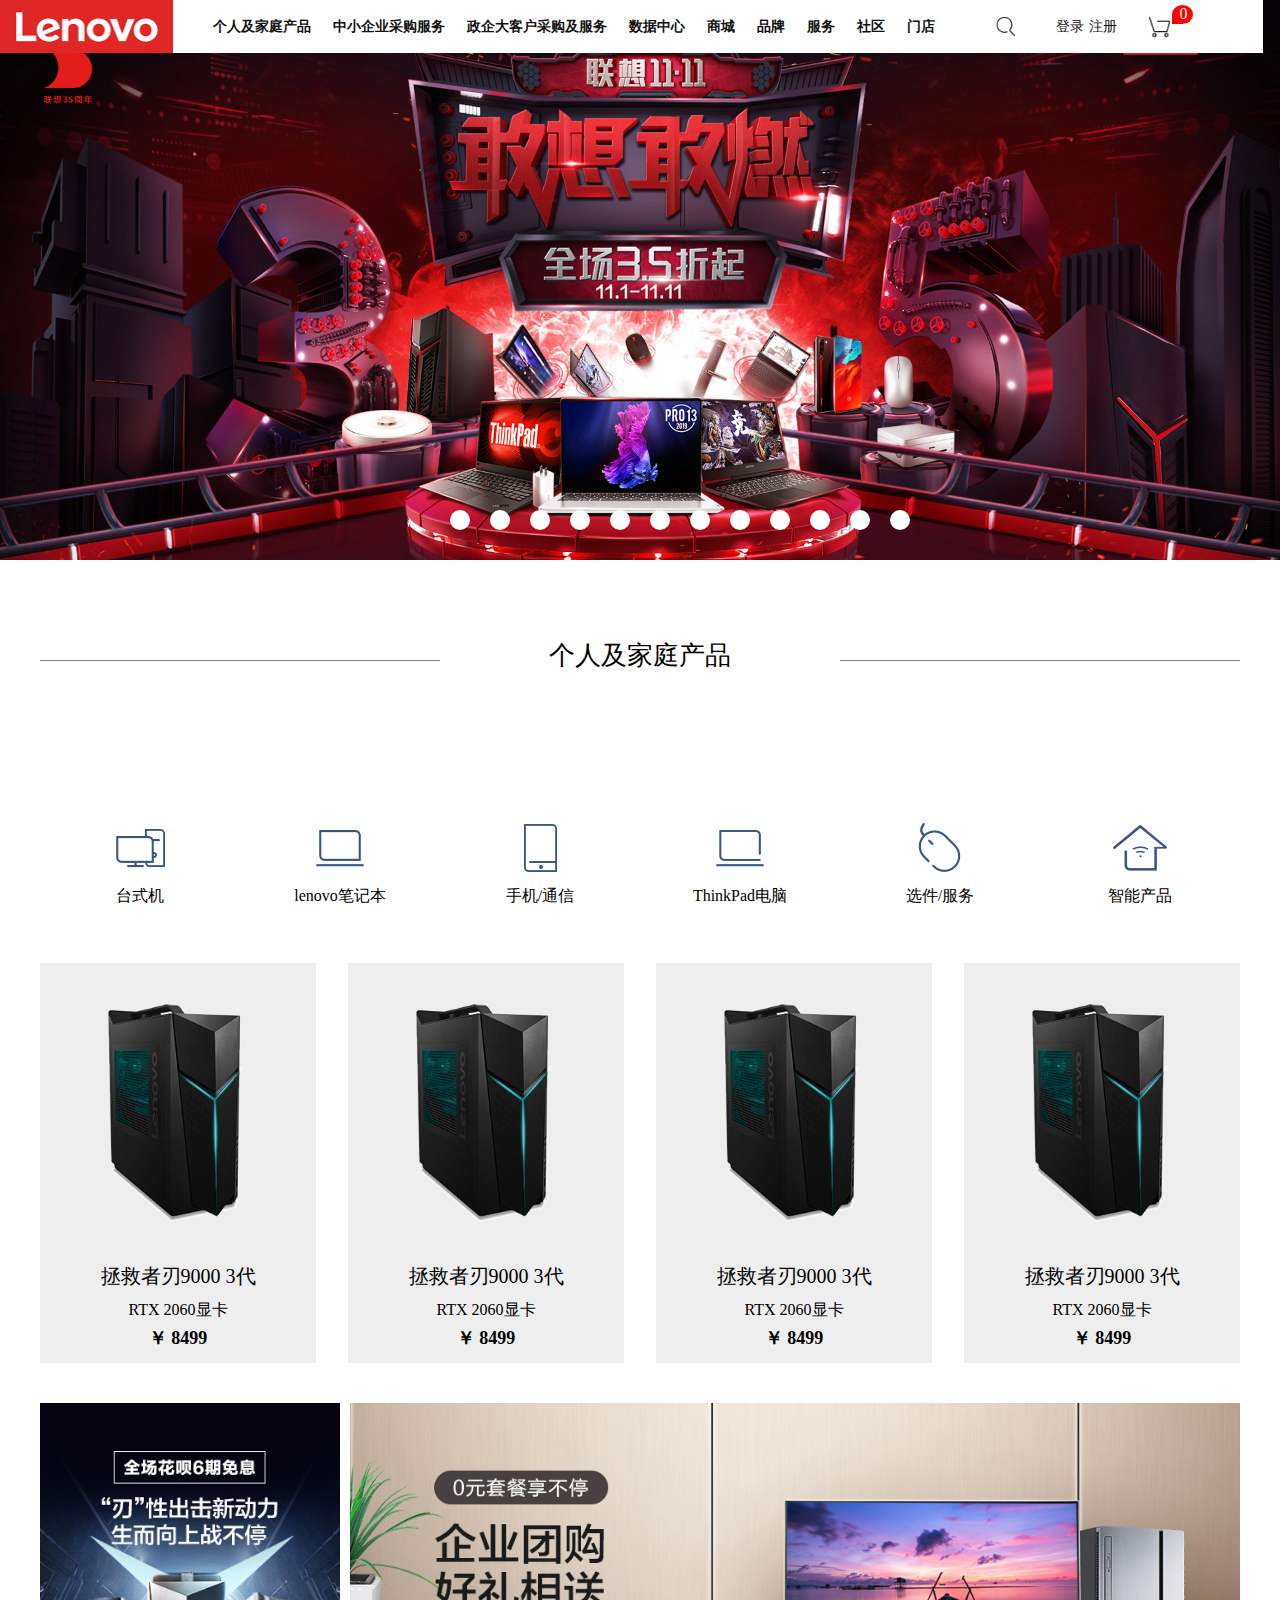
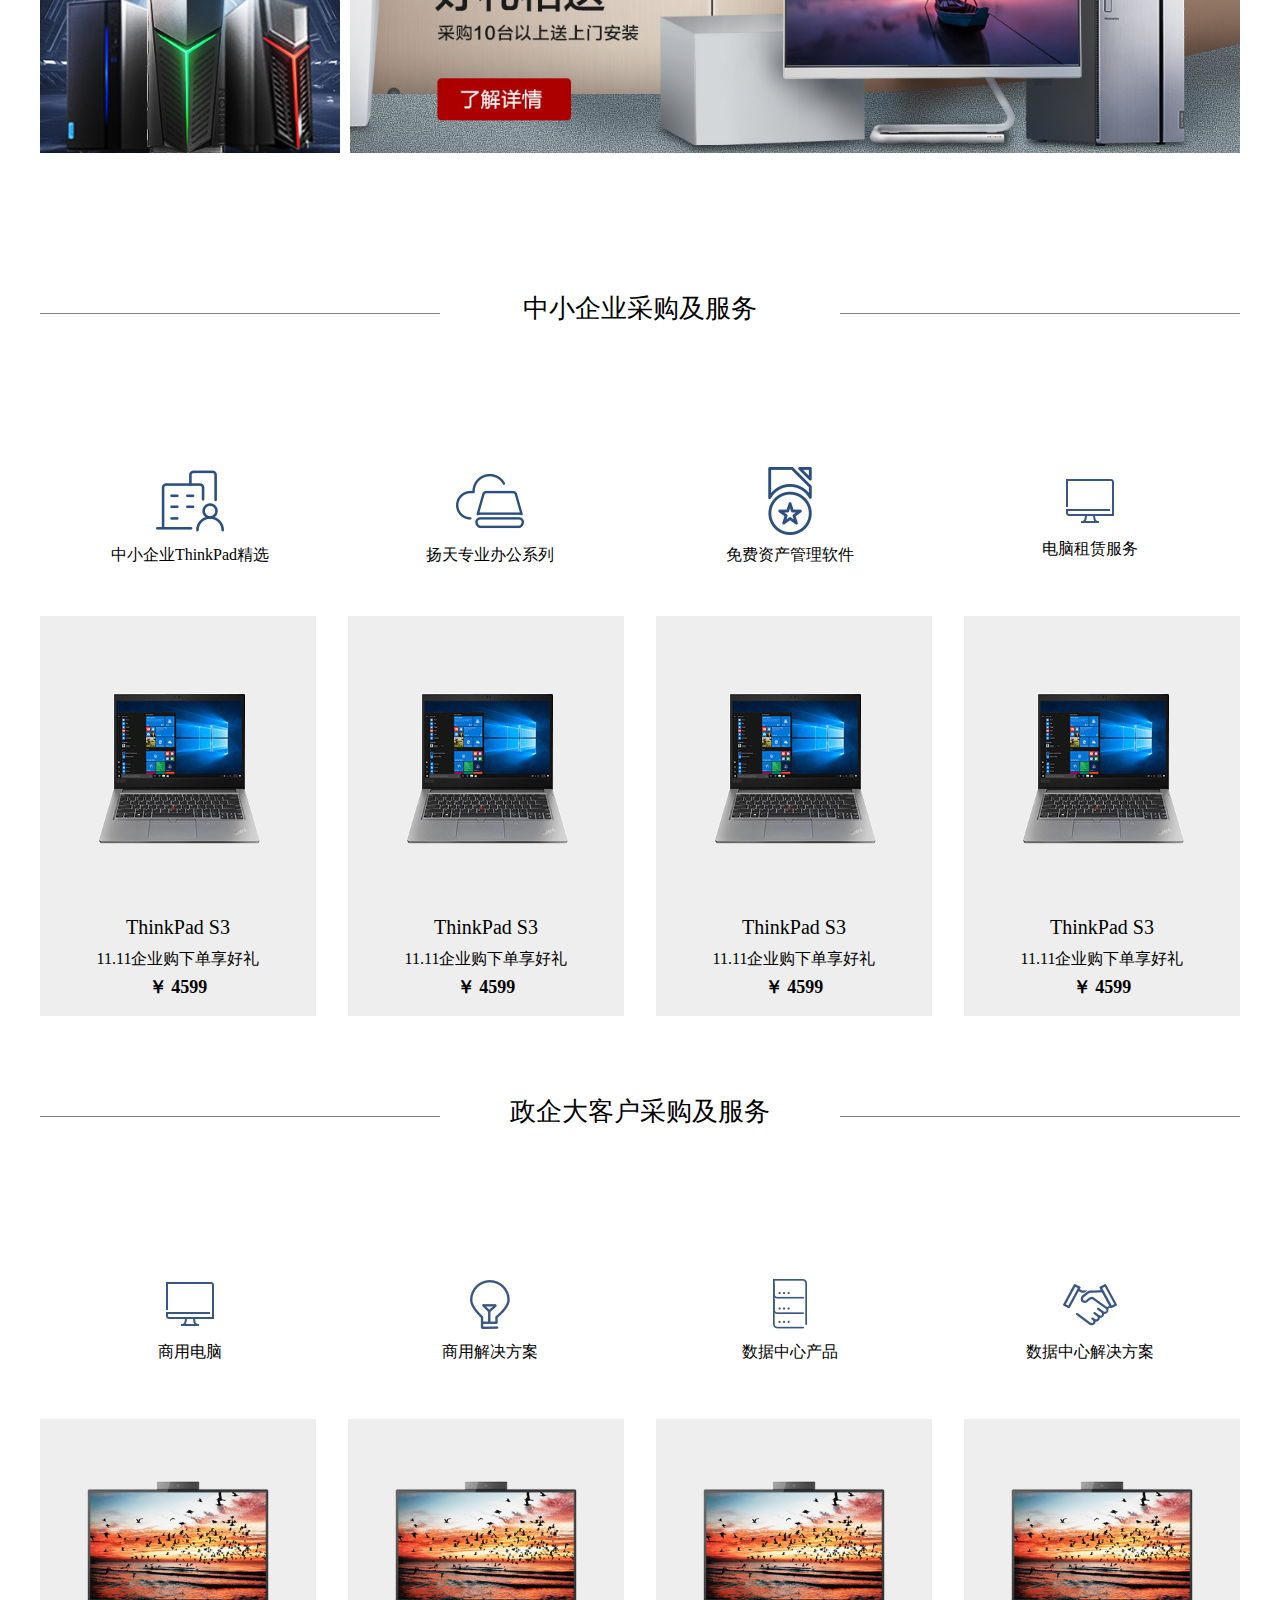
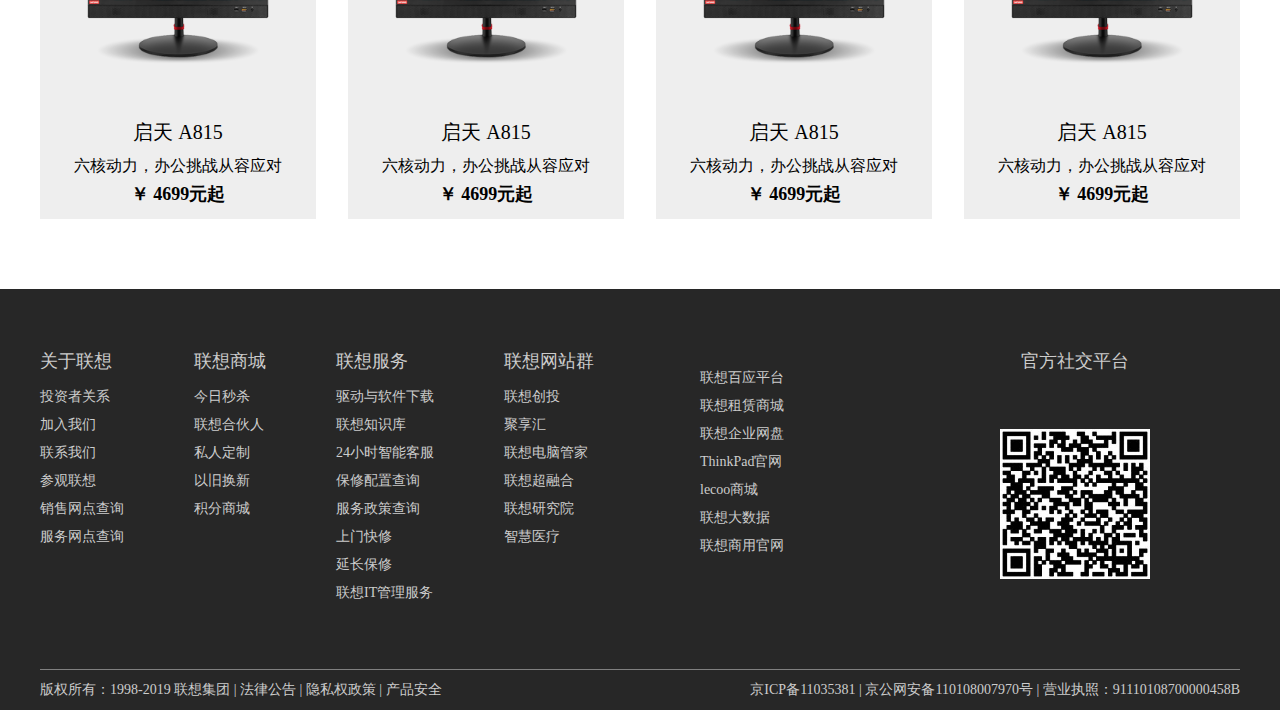
==== commit 08ae64c2: "这是11月20日提交" ====
--- a/index.html
+++ b/index.html
@@ -4,7 +4,7 @@
     <meta charset="UTF-8">
     <meta name="viewport" content="width=device-width, initial-scale=1.0">
     <meta http-equiv="X-UA-Compatible" content="ie=edge">
-    <title>Document</title>
+    <title>联想主页</title>
     <link rel="stylesheet" href="../css/reset.css">
     <link rel="stylesheet" href="../css/index.min.css">
     <script  src="js/require.js" async="true" defer data-main = "js/main.js"></script>
@@ -25,10 +25,10 @@
                 <li><a href="">门店</a></li>
             </ul>
             <div class="search"><a href=""><img src="../images/search.png" alt=""></a></div>
-            <div class="regist"><a href="">登录</a></div>
-            <div class="login"><a href="">注册</a></div>
+            <div class="regist"><a href="html/login.html">登录</a></div>
+            <div class="login"><a href="html/register.html">注册</a></div>
             <div class="shopping">
-                <a href="">
+                <a href="html/shopping.html">
                     <img src="../images/shopping-car.png" alt="">
                     <div class="car-count">0</div>
                 </a>
